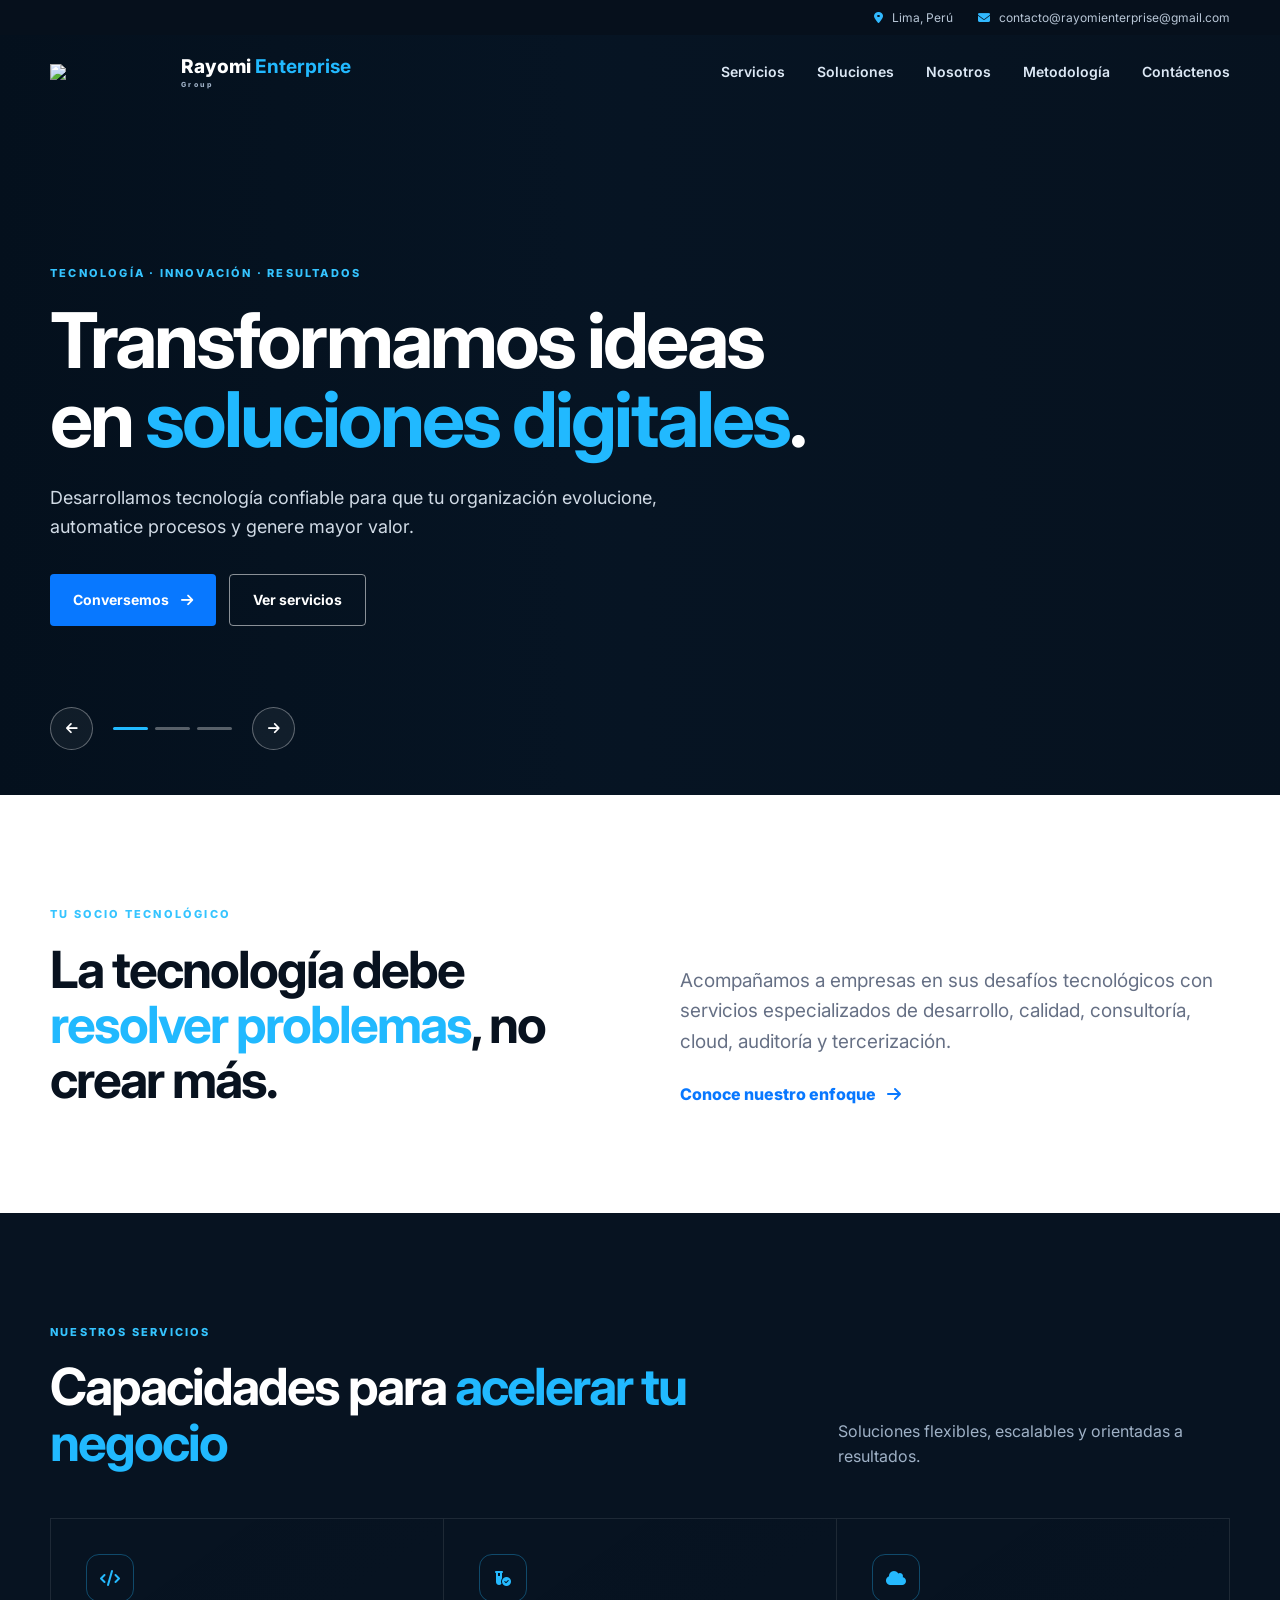
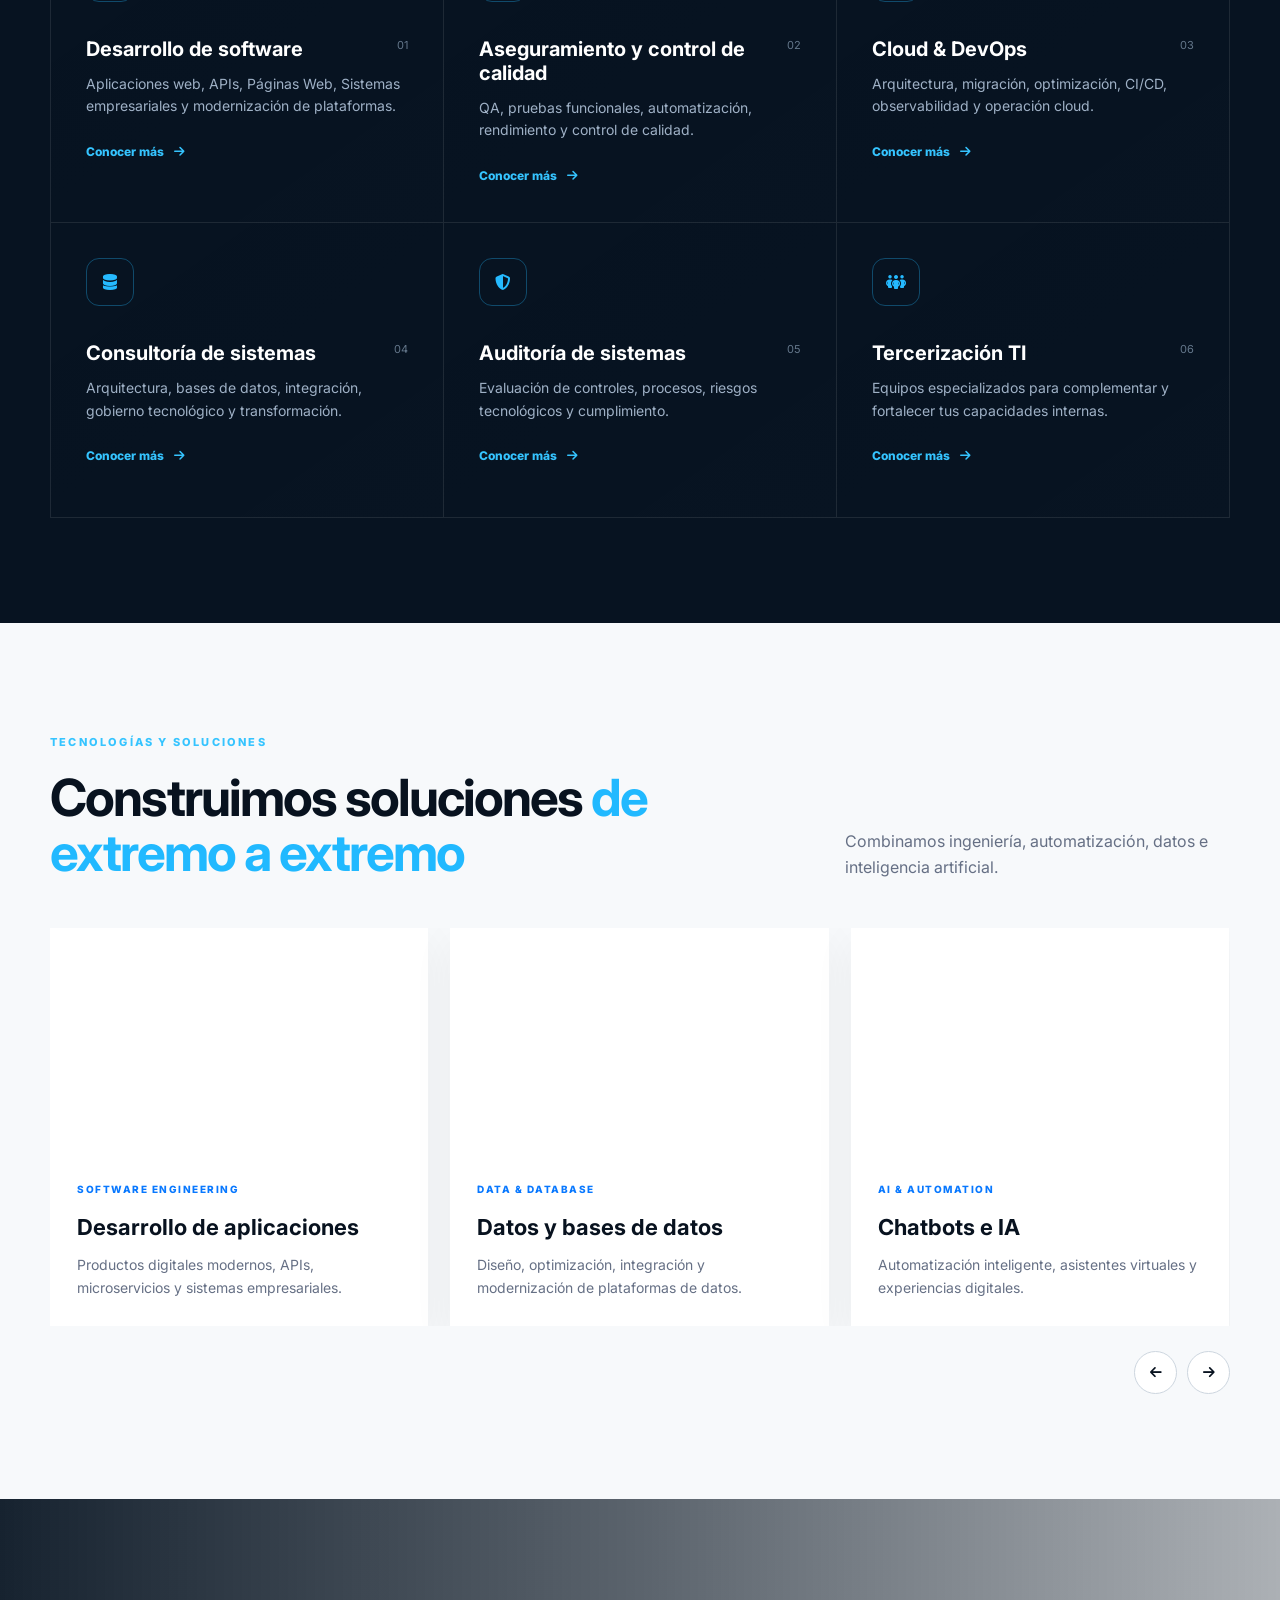
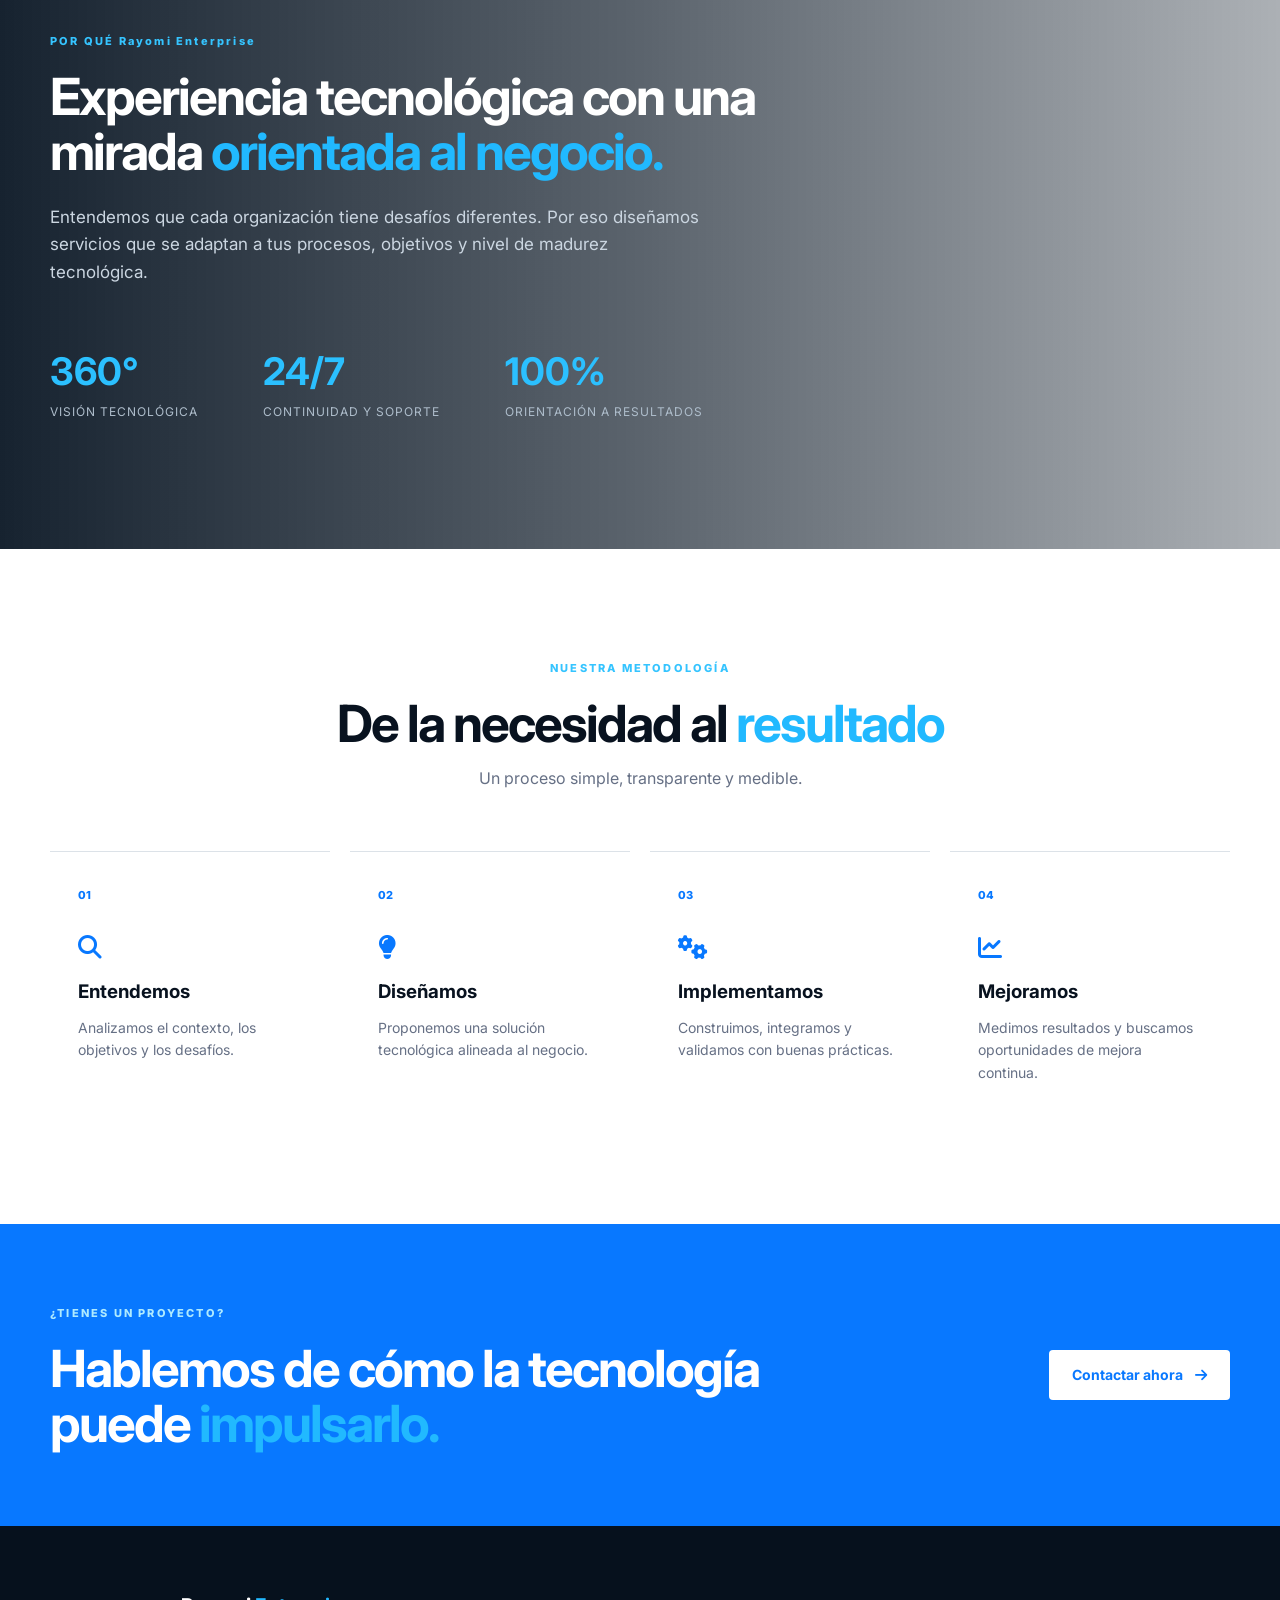
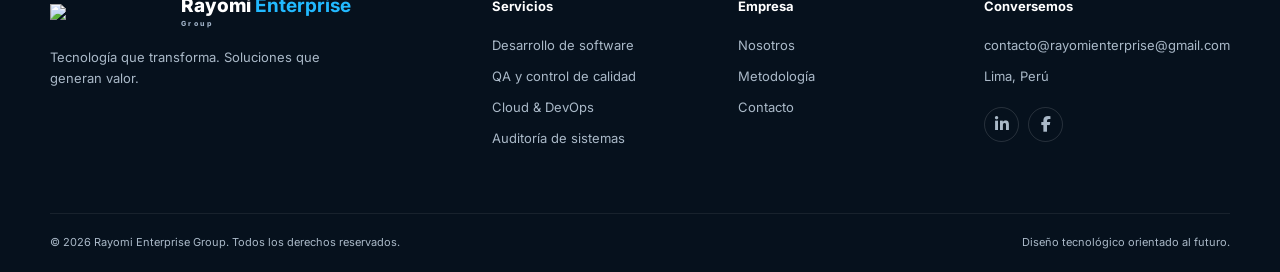
==== index.html @ a5993c63 "Add files via upload" ====
<!DOCTYPE html>
<html lang="es">
<head>
  <meta charset="UTF-8">
  <meta name="viewport" content="width=device-width, initial-scale=1.0">
  <meta name="description" content="Rayomi Enterprise Grop - Desarrollo de software, QA, cloud, auditoría y consultoría tecnológica.">
  <title>Rayomi Enterprise Group | Tecnología que impulsa tu negocio</title>

  <link rel="preconnect" href="https://fonts.googleapis.com">
  <link rel="preconnect" href="https://fonts.gstatic.com" crossorigin>
  <link href="https://fonts.googleapis.com/css2?family=Inter:wght@400;500;600;700;800&display=swap" rel="stylesheet">
  <link rel="stylesheet" href="https://cdnjs.cloudflare.com/ajax/libs/font-awesome/6.5.2/css/all.min.css">
  <link rel="stylesheet" href="styles.css">
</head>
<body>

  <div class="topbar">
    <div class="container topbar-inner">
      <span><i class="fa-solid fa-location-dot"></i> Lima, Perú</span>
      <span><i class="fa-solid fa-envelope"></i> contacto@rayomienterprise@gmail.com</span>
    </div>
  </div>

  <header class="header" id="header">
    <div class="container nav">
      <a href="#inicio" class="brand" aria-label="Rayomi Enterprise Grop">
        <!--<span class="brand-mark"><i class="fa-solid fa-cloud"></i></span>--!>
		<img src="imagenes/logoRayomi.png" width="120px">
        <span>Rayomi <strong>Enterprise</strong><small>Group</small></span>
      </a>

      <button class="menu-toggle" id="menuToggle" aria-label="Abrir menú">
        <i class="fa-solid fa-bars"></i>
      </button>

      <nav id="mainNav">
        <a href="#servicios">Servicios</a>
        <a href="#soluciones">Soluciones</a>
        <a href="#nosotros">Nosotros</a>
        <a href="#metodologia">Metodología</a>
        <!--<a href="#contacto" class="nav-cta">Hablemos <i class="fa-solid fa-arrow-right"></i></a>--!>
		<a href="contacto.html">Contáctenos</a>
      </nav>
    </div>
  </header>

  <main id="inicio">

    <section class="hero">
      <div class="hero-slider" id="heroSlider">

        <article class="hero-slide active" style="--bg:url('https://images.unsplash.com/photo-1558494949-ef010cbdcc31?auto=format&fit=crop&w=2000&q=85')">
          <div class="hero-overlay"></div>
          <div class="container hero-content">
            <div class="hero-copy">
              <span class="eyebrow">TECNOLOGÍA · INNOVACIÓN · RESULTADOS</span>
              <h1>Transformamos ideas en <span>soluciones digitales</span>.</h1>
              <p>Desarrollamos tecnología confiable para que tu organización evolucione, automatice procesos y genere mayor valor.</p>
              <div class="hero-actions">
                <a href="#contacto" class="btn btn-primary">Conversemos <i class="fa-solid fa-arrow-right"></i></a>
                <a href="#servicios" class="btn btn-outline">Ver servicios</a>
              </div>
            </div>
          </div>
        </article>

        <article class="hero-slide" style="--bg:url('https://images.unsplash.com/photo-1518770660439-4636190af475?auto=format&fit=crop&w=2000&q=85')">
          <div class="hero-overlay"></div>
          <div class="container hero-content">
            <div class="hero-copy">
              <span class="eyebrow">SOFTWARE · CLOUD · DATA</span>
              <h1>Ingeniería tecnológica para <span>un mundo conectado</span>.</h1>
              <p>Desde aplicaciones empresariales hasta infraestructura cloud y plataformas de datos.</p>
              <div class="hero-actions">
                <a href="#soluciones" class="btn btn-primary">Explorar soluciones <i class="fa-solid fa-arrow-right"></i></a>
              </div>
            </div>
          </div>
        </article>

        <article class="hero-slide" style="--bg:url('https://images.unsplash.com/photo-1551288049-bebda4e38f71?auto=format&fit=crop&w=2000&q=85')">
          <div class="hero-overlay"></div>
          <div class="container hero-content">
            <div class="hero-copy">
              <span class="eyebrow">CALIDAD · CONTROL · SEGURIDAD</span>
              <h1>Más calidad. Menos riesgo. <span>Mejores resultados.</span></h1>
              <p>Integramos QA, control de calidad, auditoría de sistemas y buenas prácticas para elevar la confiabilidad.</p>
              <div class="hero-actions">
                <a href="#contacto" class="btn btn-primary">Solicitar asesoría <i class="fa-solid fa-arrow-right"></i></a>
              </div>
            </div>
          </div>
        </article>

        <div class="slider-controls">
          <button id="prevSlide" aria-label="Anterior"><i class="fa-solid fa-arrow-left"></i></button>
          <div class="slider-dots" id="sliderDots"></div>
          <button id="nextSlide" aria-label="Siguiente"><i class="fa-solid fa-arrow-right"></i></button>
        </div>
      </div>
    </section>

    <section class="intro section">
      <div class="container intro-grid">
        <div>
          <span class="section-kicker">TU SOCIO TECNOLÓGICO</span>
          <h2>La tecnología debe <span>resolver problemas</span>, no crear más.</h2>
        </div>
        <div>
          <p class="lead">Acompañamos a empresas en sus desafíos tecnológicos con servicios especializados de desarrollo, calidad, consultoría, cloud, auditoría y tercerización.</p>
          <a href="#nosotros" class="text-link">Conoce nuestro enfoque <i class="fa-solid fa-arrow-right"></i></a>
        </div>
      </div>
    </section>

    <section class="services section section-dark" id="servicios">
      <div class="container">
        <div class="section-heading light">
          <div>
            <span class="section-kicker">NUESTROS SERVICIOS</span>
            <h2>Capacidades para <span>acelerar tu negocio</span></h2>
          </div>
          <p>Soluciones flexibles, escalables y orientadas a resultados.</p>
        </div>

        <div class="service-grid">
          <article class="service-card">
            <div class="service-icon"><i class="fa-solid fa-code"></i></div>
            <span>01</span>
            <h3>Desarrollo de software</h3>
            <p>Aplicaciones web, APIs, Páginas Web, Sistemas empresariales y modernización de plataformas.</p>
            <a href="#contacto">Conocer más <i class="fa-solid fa-arrow-right"></i></a>
          </article>

          <article class="service-card">
            <div class="service-icon"><i class="fa-solid fa-vial-circle-check"></i></div>
            <span>02</span>
            <h3>Aseguramiento y control de calidad</h3>
            <p>QA, pruebas funcionales, automatización, rendimiento y control de calidad.</p>
            <a href="#contacto">Conocer más <i class="fa-solid fa-arrow-right"></i></a>
          </article>

          <article class="service-card">
            <div class="service-icon"><i class="fa-solid fa-cloud"></i></div>
            <span>03</span>
            <h3>Cloud & DevOps</h3>
            <p>Arquitectura, migración, optimización, CI/CD, observabilidad y operación cloud.</p>
            <a href="#contacto">Conocer más <i class="fa-solid fa-arrow-right"></i></a>
          </article>

          <article class="service-card">
            <div class="service-icon"><i class="fa-solid fa-database"></i></div>
            <span>04</span>
            <h3>Consultoría de sistemas</h3>
            <p>Arquitectura, bases de datos, integración, gobierno tecnológico y transformación.</p>
            <a href="#contacto">Conocer más <i class="fa-solid fa-arrow-right"></i></a>
          </article>

          <article class="service-card">
            <div class="service-icon"><i class="fa-solid fa-shield-halved"></i></div>
            <span>05</span>
            <h3>Auditoría de sistemas</h3>
            <p>Evaluación de controles, procesos, riesgos tecnológicos y cumplimiento.</p>
            <a href="#contacto">Conocer más <i class="fa-solid fa-arrow-right"></i></a>
          </article>

          <article class="service-card">
            <div class="service-icon"><i class="fa-solid fa-people-group"></i></div>
            <span>06</span>
            <h3>Tercerización TI</h3>
            <p>Equipos especializados para complementar y fortalecer tus capacidades internas.</p>
            <a href="#contacto">Conocer más <i class="fa-solid fa-arrow-right"></i></a>
          </article>
        </div>
      </div>
    </section>

    <section class="solutions section" id="soluciones">
      <div class="container">
        <div class="section-heading">
          <div>
            <span class="section-kicker">TECNOLOGÍAS Y SOLUCIONES</span>
            <h2>Construimos soluciones <span>de extremo a extremo</span></h2>
          </div>
          <p>Combinamos ingeniería, automatización, datos e inteligencia artificial.</p>
        </div>

        <div class="solution-carousel" id="solutionCarousel">
          <article class="solution-card">
            <div class="solution-image" style="background-image:url('https://images.unsplash.com/photo-1516321318423-f06f85e504b3?auto=format&fit=crop&w=1200&q=80')"></div>
            <div class="solution-body">
              <span>SOFTWARE ENGINEERING</span>
              <h3>Desarrollo de aplicaciones</h3>
              <p>Productos digitales modernos, APIs, microservicios y sistemas empresariales.</p>
            </div>
          </article>

          <article class="solution-card">
            <div class="solution-image" style="background-image:url('https://images.unsplash.com/photo-1558494949-ef010cbdcc31?auto=format&fit=crop&w=1200&q=80')"></div>
            <div class="solution-body">
              <span>DATA & DATABASE</span>
              <h3>Datos y bases de datos</h3>
              <p>Diseño, optimización, integración y modernización de plataformas de datos.</p>
            </div>
          </article>

          <article class="solution-card">
            <div class="solution-image" style="background-image:url('https://images.unsplash.com/photo-1535378917042-10a22c95931a?auto=format&fit=crop&w=1200&q=80')"></div>
            <div class="solution-body">
              <span>AI & AUTOMATION</span>
              <h3>Chatbots e IA</h3>
              <p>Automatización inteligente, asistentes virtuales y experiencias digitales.</p>
            </div>
          </article>

          <article class="solution-card">
            <div class="solution-image" style="background-image:url('https://images.unsplash.com/photo-1555949963-ff9fe0c870eb?auto=format&fit=crop&w=1200&q=80')"></div>
            <div class="solution-body">
              <span>QUALITY ENGINEERING</span>
              <h3>Calidad de software</h3>
              <p>Pruebas automatizadas y estrategias QA para reducir defectos y riesgos.</p>
            </div>
          </article>
        </div>

        <div class="carousel-arrows">
          <button id="solutionPrev" aria-label="Anterior"><i class="fa-solid fa-arrow-left"></i></button>
          <button id="solutionNext" aria-label="Siguiente"><i class="fa-solid fa-arrow-right"></i></button>
        </div>
      </div>
    </section>

    <section class="feature-banner" id="nosotros">
      <div class="feature-bg"></div>
      <div class="container feature-content">
        <span class="section-kicker">POR QUÉ Rayomi Enterprise</span>
        <h2>Experiencia tecnológica con una mirada <span>orientada al negocio.</span></h2>
        <p>Entendemos que cada organización tiene desafíos diferentes. Por eso diseñamos servicios que se adaptan a tus procesos, objetivos y nivel de madurez tecnológica.</p>
        <div class="stats">
          <div><strong>360°</strong><span>Visión tecnológica</span></div>
          <div><strong>24/7</strong><span>Continuidad y soporte</span></div>
          <div><strong>100%</strong><span>Orientación a resultados</span></div>
        </div>
      </div>
    </section>

    <section class="process section" id="metodologia">
      <div class="container">
        <div class="section-heading centered">
          <span class="section-kicker">NUESTRA METODOLOGÍA</span>
          <h2>De la necesidad al <span>resultado</span></h2>
          <p>Un proceso simple, transparente y medible.</p>
        </div>

        <div class="process-grid">
          <div class="process-item">
            <div class="process-number">01</div>
            <i class="fa-solid fa-magnifying-glass"></i>
            <h3>Entendemos</h3>
            <p>Analizamos el contexto, los objetivos y los desafíos.</p>
          </div>
          <div class="process-item">
            <div class="process-number">02</div>
            <i class="fa-solid fa-lightbulb"></i>
            <h3>Diseñamos</h3>
            <p>Proponemos una solución tecnológica alineada al negocio.</p>
          </div>
          <div class="process-item">
            <div class="process-number">03</div>
            <i class="fa-solid fa-gears"></i>
            <h3>Implementamos</h3>
            <p>Construimos, integramos y validamos con buenas prácticas.</p>
          </div>
          <div class="process-item">
            <div class="process-number">04</div>
            <i class="fa-solid fa-chart-line"></i>
            <h3>Mejoramos</h3>
            <p>Medimos resultados y buscamos oportunidades de mejora continua.</p>
          </div>
        </div>
      </div>
    </section>

    <section class="cta section" id="contacto">
      <div class="container cta-inner">
        <div>
          <span class="section-kicker">¿TIENES UN PROYECTO?</span>
          <h2>Hablemos de cómo la tecnología puede <span>impulsarlo.</span></h2>
        </div>
        <!--<a href="mailto:rayomienterprise@gmail.com" class="btn btn-light">Contactar ahora <i class="fa-solid fa-arrow-right"></i></a>-->
		<a href="contacto.html" class="btn btn-light">Contactar ahora<i class="fa-solid fa-arrow-right"></i></a>
      </div>
    </section>

  </main>

  <footer class="footer">
    <div class="container footer-grid">
      <div>
        <a href="#inicio" class="brand footer-brand">
          <!--<span class="brand-mark"><i class="fa-solid fa-cloud"></i></span>!-->
		  <img src="imagenes/logoRayomi.png" width="120px">
          <span>Rayomi <strong>Enterprise</strong><small>Group</small></span>
        </a>
        <p>Tecnología que transforma. Soluciones que generan valor.</p>
      </div>
      <div>
        <h4>Servicios</h4>
        <a href="#servicios">Desarrollo de software</a>
        <a href="#servicios">QA y control de calidad</a>
        <a href="#servicios">Cloud & DevOps</a>
        <a href="#servicios">Auditoría de sistemas</a>
      </div>
      <div>
        <h4>Empresa</h4>
        <a href="#nosotros">Nosotros</a>
        <a href="#metodologia">Metodología</a>
        <a href="#contacto">Contacto</a>
      </div>
      <div>
        <h4>Conversemos</h4>
        <a href="mailto:contacto@rayomienterprise@gmail.com">contacto@rayomienterprise@gmail.com</a>
        <span>Lima, Perú</span>
        <div class="socials">
          <a href="#" aria-label="LinkedIn"><i class="fa-brands fa-linkedin-in"></i></a>
          <a href="#" aria-label="Facebook"><i class="fa-brands fa-facebook-f"></i></a>
        </div>
      </div>
    </div>
    <div class="container copyright">
      <span>© <span id="year"></span> Rayomi Enterprise Group. Todos los derechos reservados.</span>
      <span>Diseño tecnológico orientado al futuro.</span>
    </div>
  </footer>

  <button class="back-top" id="backTop" aria-label="Volver arriba"><i class="fa-solid fa-arrow-up"></i></button>

  <script src="script.js"></script>
</body>
</html>
---- styles.css ----
*{margin:0;padding:0;box-sizing:border-box}
:root{--ink:#08121f;--blue:#0878ff;--cyan:#00c6ff;--muted:#667085;--line:#e7ebf0;--dark:#071321;--dark2:#0c1d30;--white:#fff}
html{scroll-behavior:smooth}
body{font-family:Inter,Arial,sans-serif;color:var(--ink);background:#fff;line-height:1.6;overflow-x:hidden}
a{text-decoration:none;color:inherit}
.container{width:min(1180px,calc(100% - 40px));margin:auto}
.topbar{background:#06101c;color:#b8c6d6;font-size:12px}
.topbar-inner{display:flex;justify-content:flex-end;gap:25px;padding:8px 0}
.topbar i{color:#31b9ff;margin-right:6px}
.header{position:absolute;z-index:20;top:31px;left:0;width:100%;transition:.35s}
.header.scrolled{position:fixed;top:0;background:rgba(6,16,28,.96);box-shadow:0 8px 30px #0002}
.nav{height:82px;display:flex;align-items:center;justify-content:space-between}
.brand{display:flex;align-items:center;gap:11px;color:#fff;font-size:19px;font-weight:800;line-height:1}
.brand strong{color:#22b9ff}
.brand small{display:block;font-size:7px;letter-spacing:2.4px;color:#9fb1c6;margin-top:5px}
.brand-mark{width:39px;height:39px;border:1px solid #35baff;border-radius:12px;display:grid;place-items:center;color:#36c4ff;background:#ffffff0d}
nav{display:flex;align-items:center;gap:32px;color:#dce8f5;font-size:14px;font-weight:600}
nav a{transition:.25s}
nav a:hover{color:#37c5ff}
.nav-cta{border:1px solid #ffffff55;padding:11px 17px;border-radius:30px}
.menu-toggle{display:none;background:none;border:0;color:#fff;font-size:23px}
.hero{height:760px;background:#06111d}
.hero-slider{height:100%;position:relative;overflow:hidden}
.hero-slide{position:absolute;inset:0;background-image:var(--bg);background-size:cover;background-position:center;opacity:0;transform:scale(1.04);transition:opacity .8s,transform 6s}
.hero-slide.active{opacity:1;transform:scale(1)}
.hero-overlay{position:absolute;inset:0;background:linear-gradient(90deg,#04101df2 0%,#061525c8 46%,#06152545 100%)}
.hero-content{height:100%;display:flex;align-items:center;position:relative;z-index:2}
.hero-copy{max-width:760px;color:#fff;padding-top:55px}
.eyebrow,.section-kicker{display:inline-block;font-size:11px;letter-spacing:2.2px;font-weight:800;color:#35c4ff;margin-bottom:18px}
.hero h1{font-size:clamp(43px,6vw,78px);line-height:1.04;letter-spacing:-3px;margin-bottom:24px}
.hero h1 span,h2 span{color:#21b9ff}
.hero p{font-size:18px;color:#d0dae5;max-width:650px;margin-bottom:32px}
.hero-actions{display:flex;gap:13px;flex-wrap:wrap}
.btn{display:inline-flex;align-items:center;gap:12px;padding:14px 23px;border-radius:4px;font-weight:700;font-size:14px;transition:.3s}
.btn-primary{background:#0878ff;color:#fff}
.btn-primary:hover{background:#0d94ff;transform:translateY(-2px)}
.btn-outline{border:1px solid #fff8;color:#fff}
.btn-outline:hover{background:#fff;color:#08121f}
.slider-controls{position:absolute;bottom:45px;left:50%;transform:translateX(-50%);width:min(1180px,calc(100% - 40px));display:flex;align-items:center;gap:20px;z-index:5}
.slider-controls button,.carousel-arrows button{width:43px;height:43px;border:1px solid #ffffff55;background:#ffffff0d;color:#fff;border-radius:50%;cursor:pointer}
.slider-dots{display:flex;gap:7px}
.slider-dots button{width:35px;height:3px;border:0;border-radius:5px;background:#ffffff55;cursor:pointer}
.slider-dots button.active{background:#22baff}
.section{padding:105px 0}
.intro-grid{display:grid;grid-template-columns:1fr 1fr;gap:80px;align-items:end}
h2{font-size:clamp(34px,4vw,54px);line-height:1.08;letter-spacing:-2px}
.lead{font-size:19px;color:var(--muted);max-width:540px;margin-bottom:25px}
.text-link{font-weight:800;color:#0878ff}
.text-link i{margin-left:8px}
.section-dark{background:var(--dark);color:#fff}
.section-heading{display:flex;justify-content:space-between;align-items:end;gap:40px;margin-bottom:48px}
.section-heading.light p{color:#9fb1c6}
.section-heading>p{max-width:410px;color:var(--muted)}
.service-grid{display:grid;grid-template-columns:repeat(3,1fr);border-top:1px solid #ffffff18;border-left:1px solid #ffffff18}
.service-card{padding:35px;border-right:1px solid #ffffff18;border-bottom:1px solid #ffffff18;min-height:295px;position:relative;transition:.35s;background:linear-gradient(145deg,#ffffff00,#ffffff02)}
.service-card:hover{background:#10283e;transform:translateY(-5px)}
.service-icon{width:48px;height:48px;border:1px solid #25baff55;color:#25baff;display:grid;place-items:center;border-radius:13px;margin-bottom:35px}
.service-card>span{font-size:11px;color:#64778b;float:right}
.service-card h3{font-size:20px;line-height:1.2;margin-bottom:12px}
.service-card p{font-size:14px;color:#9fb1c6;margin-bottom:20px}
.service-card a{font-size:12px;font-weight:800;color:#35c4ff}
.service-card a i{margin-left:7px}
.solutions{background:#f7f9fb}
.solution-carousel{display:grid;grid-auto-flow:column;grid-auto-columns:calc(33.333% - 15px);gap:22px;overflow-x:auto;scroll-snap-type:x mandatory;scrollbar-width:none}
.solution-carousel::-webkit-scrollbar{display:none}
.solution-card{background:#fff;scroll-snap-align:start;box-shadow:0 15px 40px #0914260d}
.solution-image{height:220px;background-size:cover;background-position:center}
.solution-body{padding:27px}
.solution-body span{font-size:10px;letter-spacing:1.5px;font-weight:800;color:#0878ff}
.solution-body h3{font-size:22px;margin:9px 0}
.solution-body p{color:var(--muted);font-size:14px}
.carousel-arrows{display:flex;gap:10px;justify-content:flex-end;margin-top:25px}
.carousel-arrows button{color:#08121f;border-color:#cdd6df;background:#fff}
.carousel-arrows button:hover{background:#0878ff;color:#fff;border-color:#0878ff}
.feature-banner{position:relative;min-height:650px;color:#fff;display:flex;align-items:center;overflow:hidden}
.feature-bg{position:absolute;inset:0;background:linear-gradient(90deg,#061321ee,#061321a8,#06132155),url('https://images.unsplash.com/photo-1451187580459-43490279c0fa?auto=format&fit=crop&w=2000&q=85') center/cover}
.feature-content{position:relative;z-index:2;padding:90px 0}
.feature-content h2{max-width:800px;margin-bottom:25px}
.feature-content>p{max-width:650px;color:#cbd6e1;font-size:17px}
.stats{display:flex;gap:65px;margin-top:55px;flex-wrap:wrap}
.stats div{display:flex;flex-direction:column}
.stats strong{font-size:38px;color:#2bc0ff}
.stats span{font-size:12px;color:#aebdcb;text-transform:uppercase;letter-spacing:1px}
.centered{text-align:center;display:block;max-width:700px;margin:0 auto 60px}
.centered p{margin:15px auto 0}
.process-grid{display:grid;grid-template-columns:repeat(4,1fr);gap:20px}
.process-item{position:relative;padding:35px 28px;border-top:1px solid #dce2e8}
.process-number{font-size:11px;font-weight:800;color:#0878ff;margin-bottom:30px}
.process-item>i{font-size:24px;color:#0878ff;margin-bottom:18px}
.process-item h3{margin-bottom:10px}
.process-item p{font-size:14px;color:var(--muted)}
.cta{padding:75px 0;background:#0878ff;color:#fff}
.cta-inner{display:flex;justify-content:space-between;align-items:center;gap:40px}
.cta h2{max-width:780px}
.cta .section-kicker{color:#aeeaff}
.btn-light{background:#fff;color:#0878ff;white-space:nowrap}
.btn-light:hover{transform:translateY(-2px);box-shadow:0 10px 25px #001c3b33}
.footer{background:#06111d;color:#aab9c8;padding:70px 0 0}
.footer-grid{display:grid;grid-template-columns:2fr 1fr 1fr 1.2fr;gap:50px;padding-bottom:55px}
.footer-brand{margin-bottom:20px}
.footer-grid>div>p{max-width:300px;font-size:13px}
.footer h4{color:#fff;font-size:13px;margin-bottom:18px}
.footer-grid>div>a:not(.brand),.footer-grid>div>span{display:block;font-size:13px;margin:10px 0;color:#aab9c8}
.footer-grid>div>a:not(.brand):hover{color:#2bc0ff}
.socials{display:flex;gap:9px;margin-top:20px}
.socials a{width:35px!important;height:35px;border:1px solid #ffffff22;border-radius:50%;display:grid!important;place-items:center}
.copyright{border-top:1px solid #ffffff12;padding:20px 0;display:flex;justify-content:space-between;font-size:11px}
.back-top{position:fixed;right:22px;bottom:22px;width:43px;height:43px;border:0;border-radius:50%;background:#0878ff;color:#fff;cursor:pointer;opacity:0;visibility:hidden;transition:.3s;z-index:30}
.back-top.show{opacity:1;visibility:visible}
@media(max-width:900px){
  .topbar{display:none}.header{top:0}.nav{height:72px}.menu-toggle{display:block}
  nav{display:none;position:absolute;top:72px;left:0;width:100%;padding:22px 20px;background:#06111df7;flex-direction:column;align-items:flex-start;gap:18px}
  nav.open{display:flex}.nav-cta{width:100%;text-align:center}
  .hero{height:680px}.intro-grid,.service-grid{grid-template-columns:1fr}.intro-grid{gap:35px}
  .section-heading,.cta-inner{align-items:flex-start;flex-direction:column}.solution-carousel{grid-auto-columns:80%}
  .process-grid{grid-template-columns:repeat(2,1fr)}.footer-grid{grid-template-columns:1fr 1fr}
}
@media(max-width:560px){
  .container{width:min(100% - 28px,1180px)}.hero h1{font-size:43px;letter-spacing:-1.5px}
  .hero p{font-size:16px}.section{padding:75px 0}.service-card{min-height:260px;padding:28px}
  .solution-carousel{grid-auto-columns:92%}.feature-banner{min-height:600px}.stats{gap:30px}
  .process-grid,.footer-grid{grid-template-columns:1fr}.copyright{flex-direction:column;gap:7px}
}

/* ==========================================
   CONTACTO
========================================== */

.contact-hero {
    padding: 130px 0 80px;
    background:
        linear-gradient(
            135deg,
            #071b36 0%,
            #0b315d 50%,
            #0878b9 100%
        );
    color: white;
}

.contact-hero-content {
    max-width: 800px;
}

.contact-hero h1 {
    font-size: clamp(2.5rem, 5vw, 4.5rem);
    line-height: 1.1;
    margin: 20px 0;
}

.contact-hero h1 span {
    color: #38bdf8;
}

.contact-hero p {
    font-size: 1.15rem;
    line-height: 1.8;
    max-width: 700px;
    opacity: 0.9;
}


/* ==========================================
   SECCIÓN CONTACTO
========================================== */

.contact-section {
    padding: 100px 0;
    background: #f7f9fc;
}

.contact-grid {
    display: grid;
    grid-template-columns: 0.85fr 1.15fr;
    gap: 70px;
    align-items: start;
}


/* ==========================================
   INFORMACIÓN
========================================== */

.contact-info {
    padding-top: 20px;
}

.contact-info h2 {
    font-size: 2.8rem;
    line-height: 1.2;
    margin: 20px 0;
    color: #071b36;
}

.contact-info h2 span {
    color: #0878b9;
}

.contact-info > p {
    color: #64748b;
    line-height: 1.8;
    margin-bottom: 40px;
}


.contact-info-item {
    display: flex;
    gap: 20px;
    margin-bottom: 30px;
}

.contact-icon {
    min-width: 55px;
    height: 55px;

    display: flex;
    align-items: center;
    justify-content: center;

    border-radius: 14px;

    background: #e0f2fe;
    color: #0284c7;

    font-size: 1.3rem;
}

.contact-info-item h3 {
    margin: 0 0 7px;
    color: #0f172a;
}

.contact-info-item p,
.contact-info-item a {
    margin: 0;
    color: #64748b;
    line-height: 1.6;
}

.contact-info-item a {
    text-decoration: none;
}

.contact-info-item a:hover {
    color: #0284c7;
}


/* ==========================================
   FORMULARIO
========================================== */

.contact-form-container {
    background: white;

    padding: 45px;

    border-radius: 20px;

    box-shadow:
        0 20px 60px rgba(15, 23, 42, 0.10);
}

.form-header {
    margin-bottom: 30px;
}

.form-header h2 {
    font-size: 2rem;
    color: #071b36;
    margin-bottom: 10px;
}

.form-header p {
    color: #64748b;
    margin-bottom: 10px;
}

.required-info {
    font-size: 0.85rem;
    color: #94a3b8;
}


/* ==========================================
   CAMPOS
========================================== */

.form-group {
    margin-bottom: 22px;
}

.form-group label {
    display: block;

    margin-bottom: 8px;

    font-weight: 600;

    color: #334155;
}

.form-group input,
.form-group select,
.form-group textarea {

    width: 100%;

    padding: 14px 16px;

    border: 1px solid #dbe2ea;

    border-radius: 10px;

    background: #fff;

    font-family: inherit;

    font-size: 1rem;

    color: #1e293b;

    outline: none;

    transition: all 0.25s ease;

    box-sizing: border-box;
}

.form-group textarea {
    resize: vertical;
    min-height: 150px;
}

.form-group input:focus,
.form-group select:focus,
.form-group textarea:focus {

    border-color: #0284c7;

    box-shadow:
        0 0 0 3px rgba(2, 132, 199, 0.10);
}


/* ==========================================
   CHECKBOX
========================================== */

.form-checkbox {

    display: flex;

    align-items: flex-start;

    gap: 10px;

    margin: 25px 0;

    color: #64748b;

    font-size: 0.9rem;

    line-height: 1.5;
}

.form-checkbox input {
    margin-top: 4px;
}


/* ==========================================
   BOTÓN
========================================== */

.btn-submit {

    width: 100%;

    border: none;

    display: flex;

    justify-content: center;

    align-items: center;

    gap: 12px;

    cursor: pointer;

    padding: 16px 25px;

    font-size: 1rem;

    font-weight: 600;

    border-radius: 10px;

    transition: all 0.3s ease;
}

.btn-submit:hover {
    transform: translateY(-2px);

    box-shadow:
        0 10px 25px rgba(2, 132, 199, 0.25);
}

.btn-submit:disabled {
    opacity: 0.7;
    cursor: wait;
    transform: none;
}


/* ==========================================
   MENSAJES
========================================== */

.form-message {

    margin-top: 20px;

    padding: 14px;

    border-radius: 10px;

    display: none;

    line-height: 1.5;
}

.form-message.loading {
    display: block;

    background: #eff6ff;
    color: #1d4ed8;
}

.form-message.success {
    display: block;

    background: #ecfdf5;
    color: #047857;
}


/* ==========================================
   RESPONSIVE
========================================== */

@media (max-width: 900px) {

    .contact-grid {
        grid-template-columns: 1fr;

        gap: 50px;
    }

    .contact-info {
        padding-top: 0;
    }

}


@media (max-width: 600px) {

    .contact-hero {
        padding: 110px 0 60px;
    }

    .contact-section {
        padding: 60px 0;
    }

    .contact-form-container {
        padding: 25px 20px;
        border-radius: 15px;
    }

    .contact-info h2 {
        font-size: 2.2rem;
    }

}
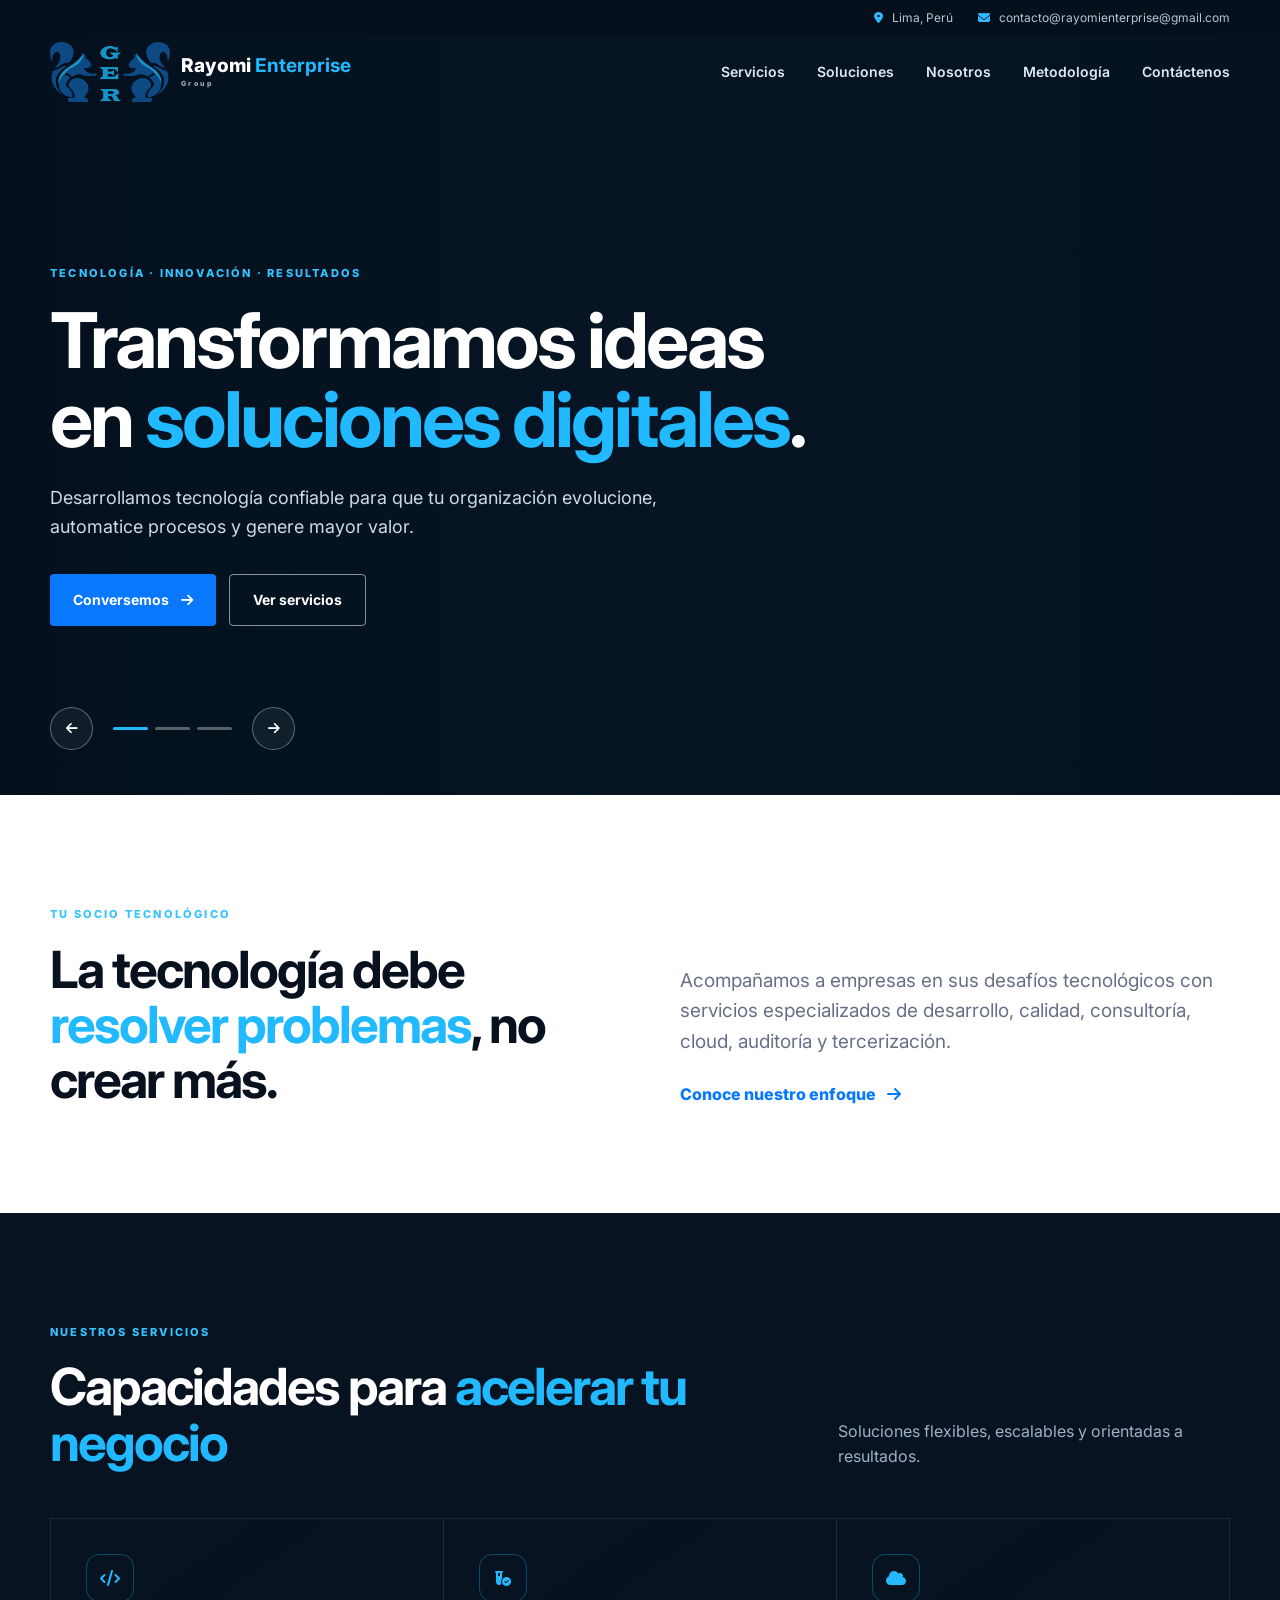
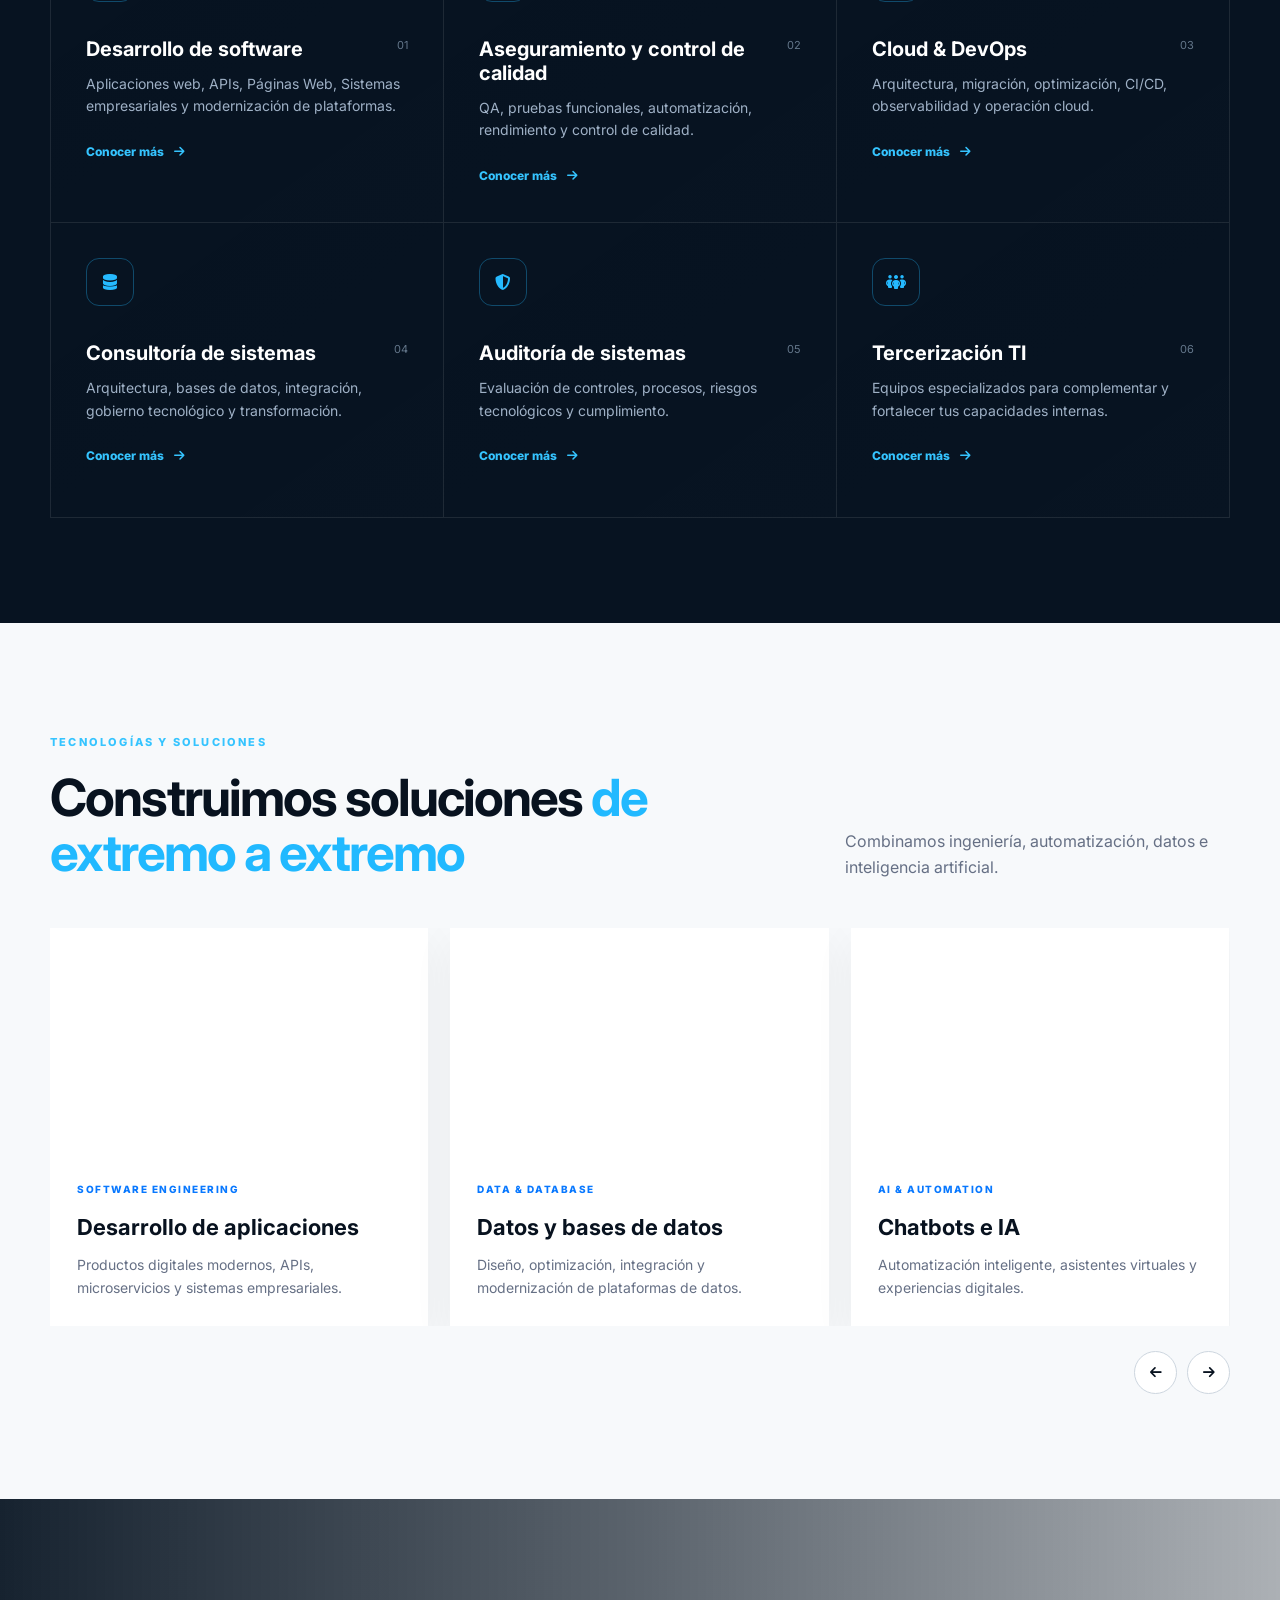
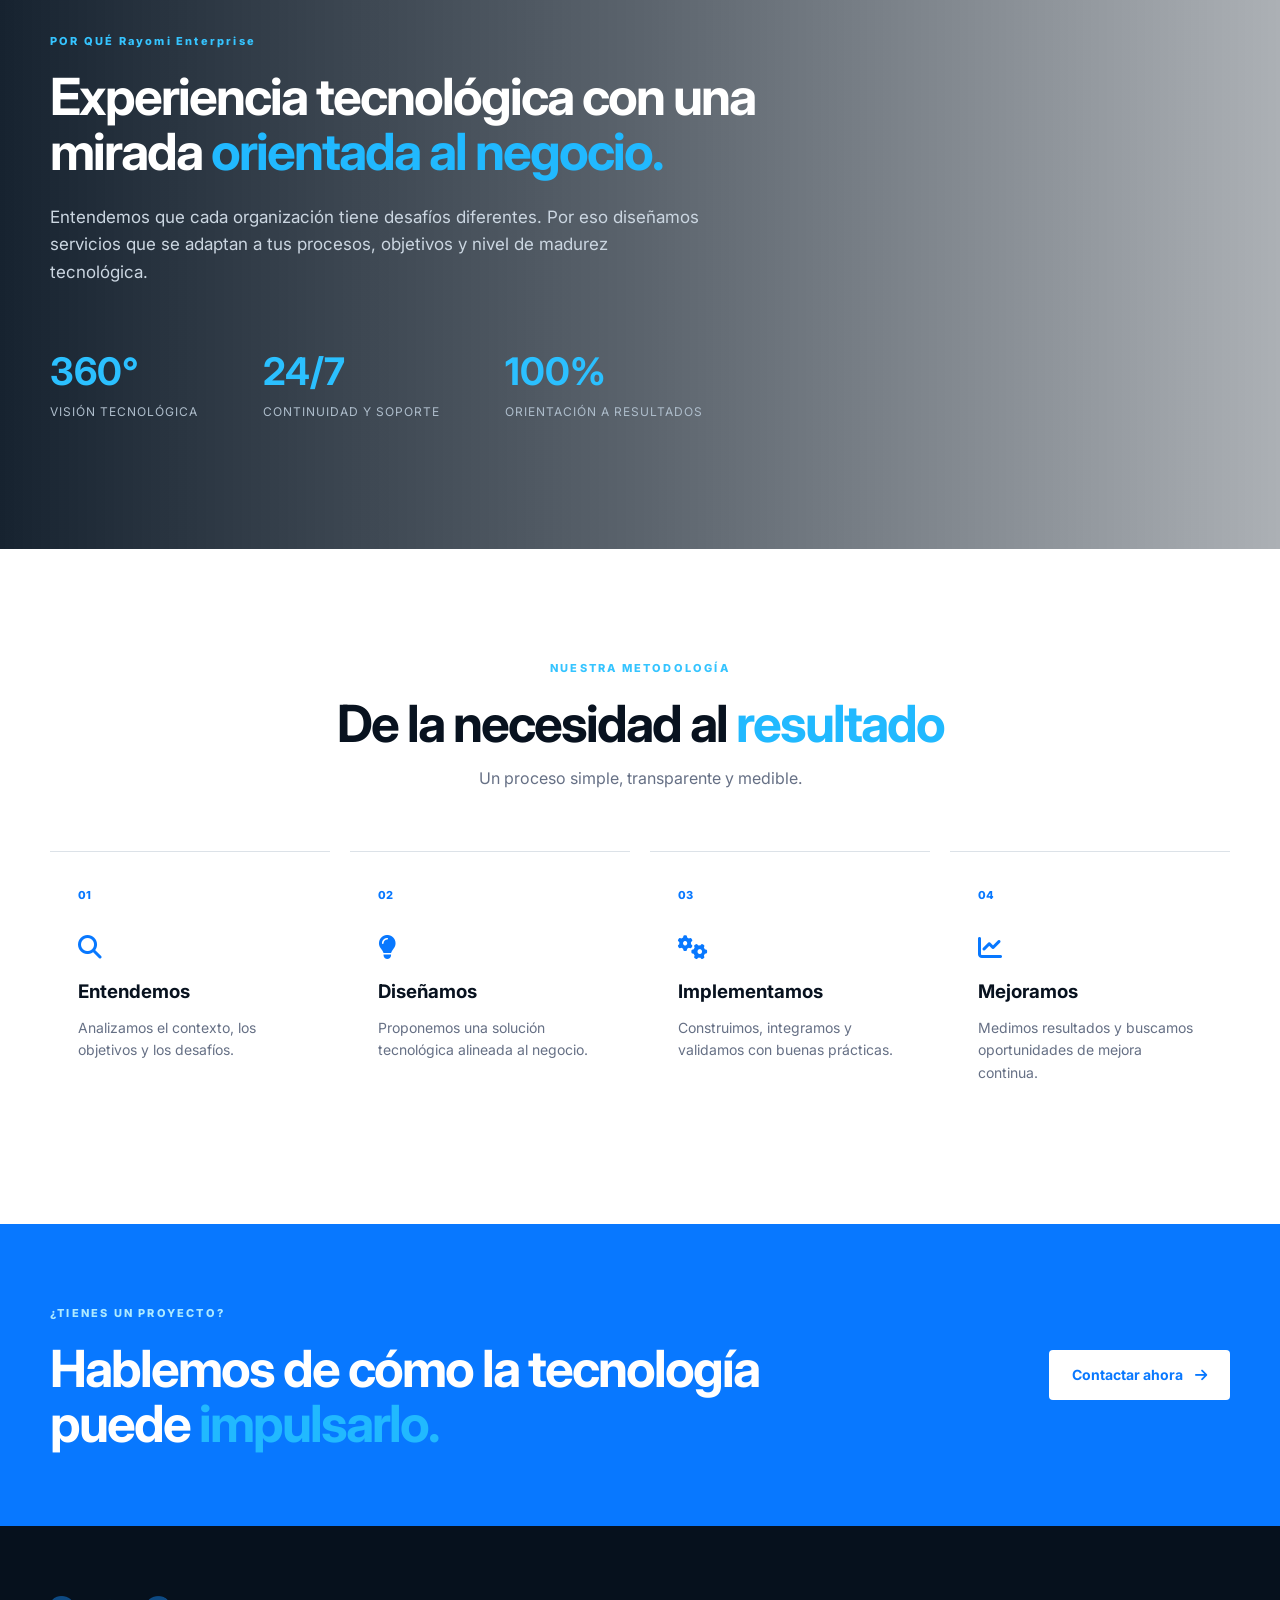
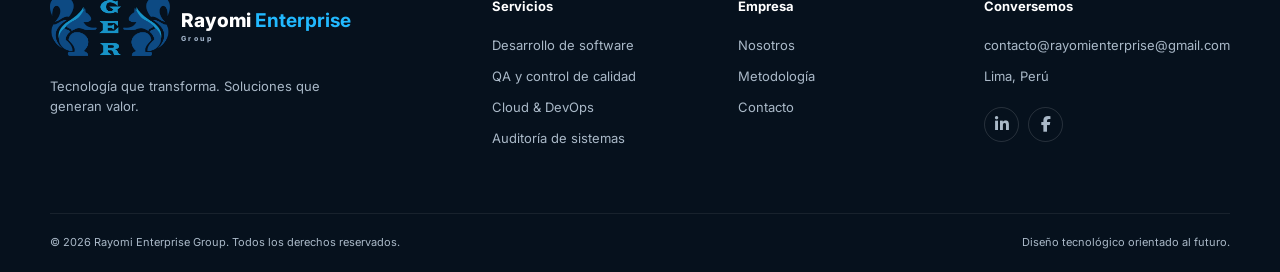
==== commit dd8acdd2: "Update index.html" ====
--- a/index.html
+++ b/index.html
@@ -25,7 +25,7 @@
     <div class="container nav">
       <a href="#inicio" class="brand" aria-label="Rayomi Enterprise Grop">
         <!--<span class="brand-mark"><i class="fa-solid fa-cloud"></i></span>--!>
-		<img src="imagenes/logoRayomi.png" width="120px">
+		<img src="logoRayomi.png" width="120px">
         <span>Rayomi <strong>Enterprise</strong><small>Group</small></span>
       </a>
 
@@ -299,7 +299,7 @@
       <div>
         <a href="#inicio" class="brand footer-brand">
           <!--<span class="brand-mark"><i class="fa-solid fa-cloud"></i></span>!-->
-		  <img src="imagenes/logoRayomi.png" width="120px">
+		  <img src="logoRayomi.png" width="120px">
           <span>Rayomi <strong>Enterprise</strong><small>Group</small></span>
         </a>
         <p>Tecnología que transforma. Soluciones que generan valor.</p>
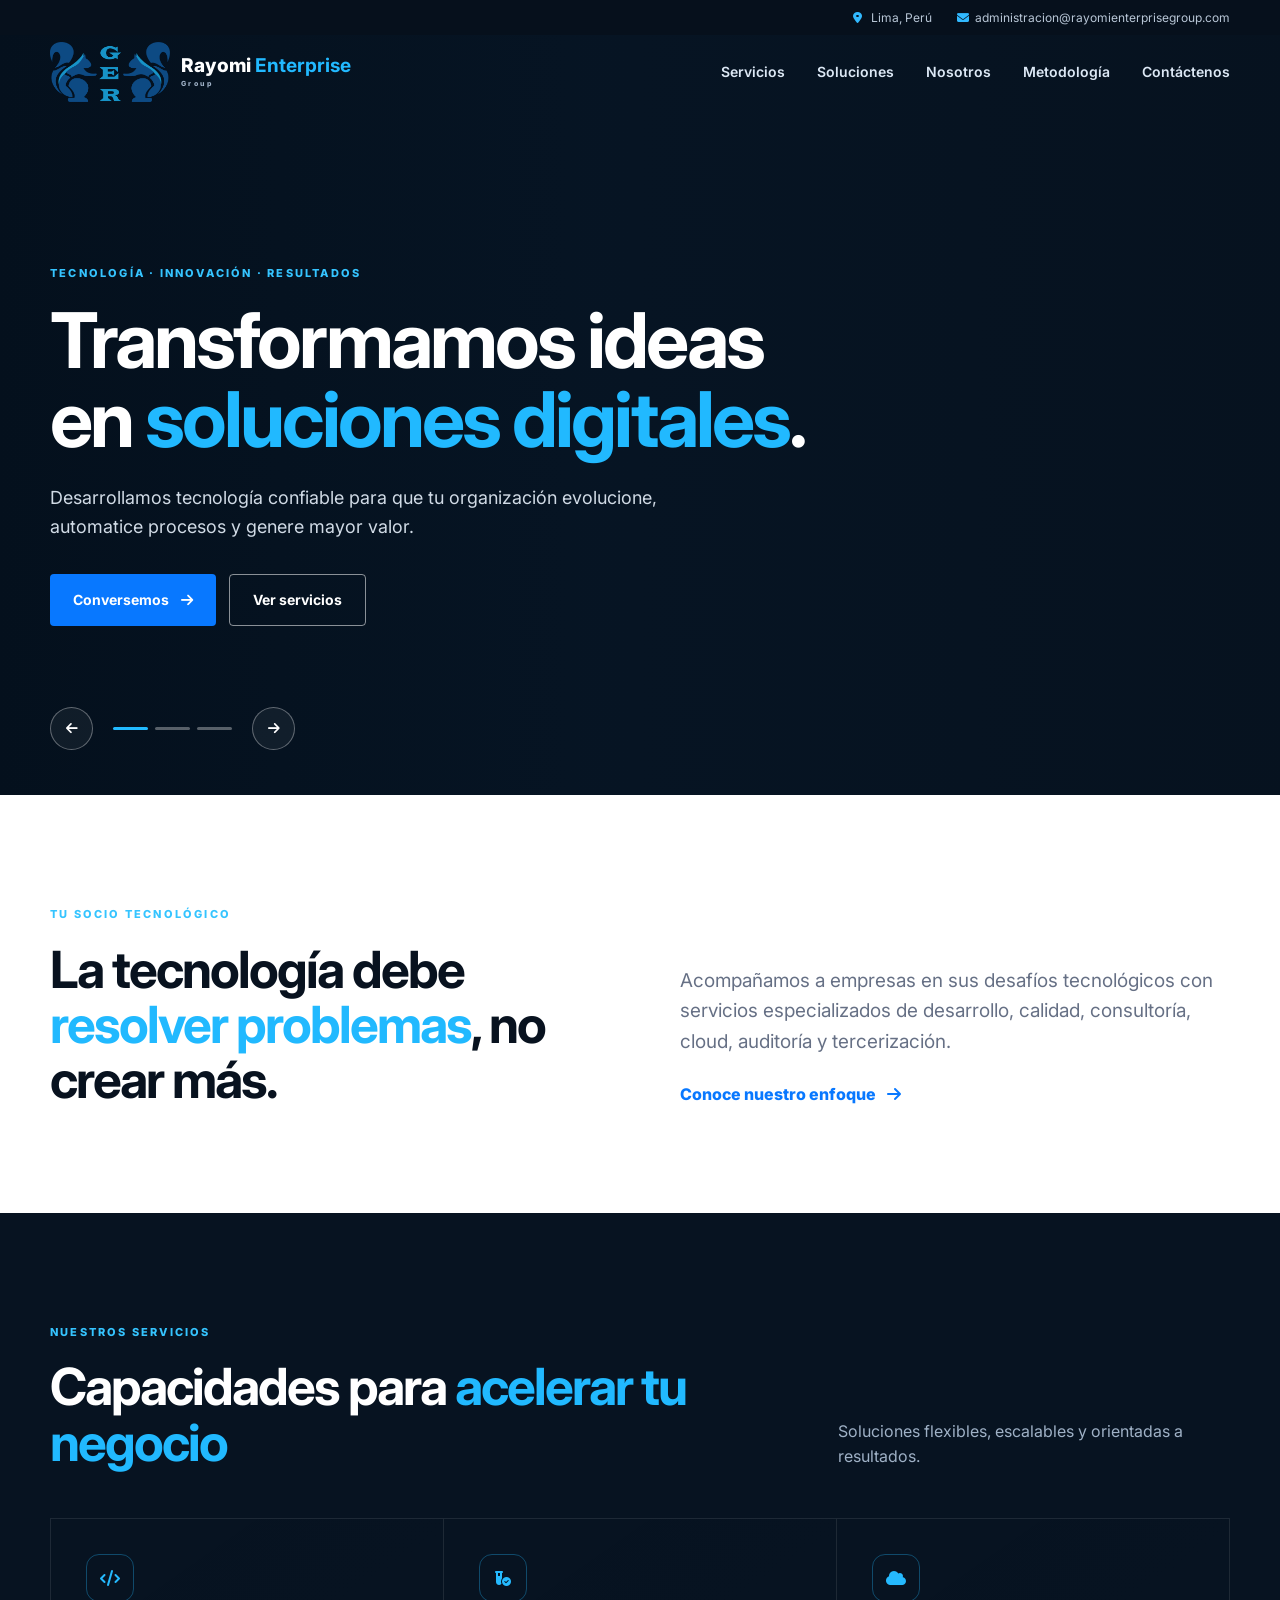
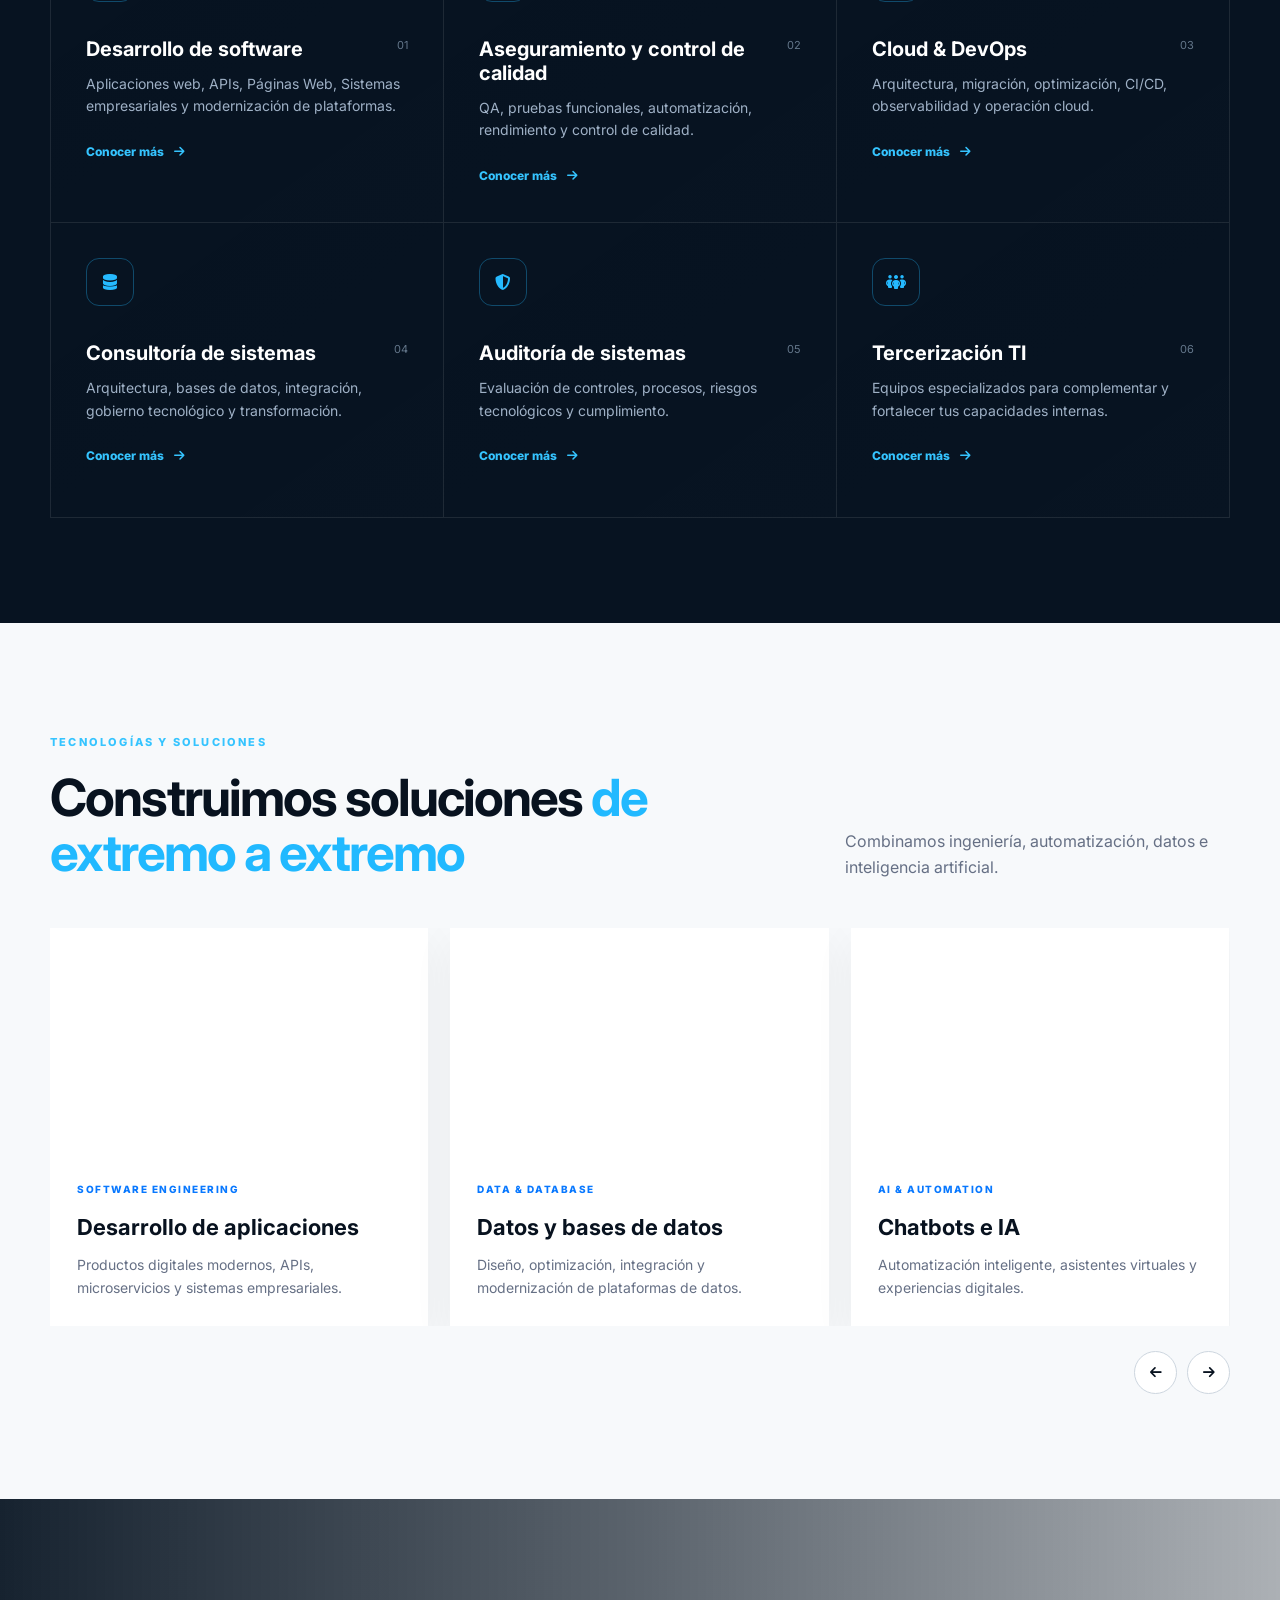
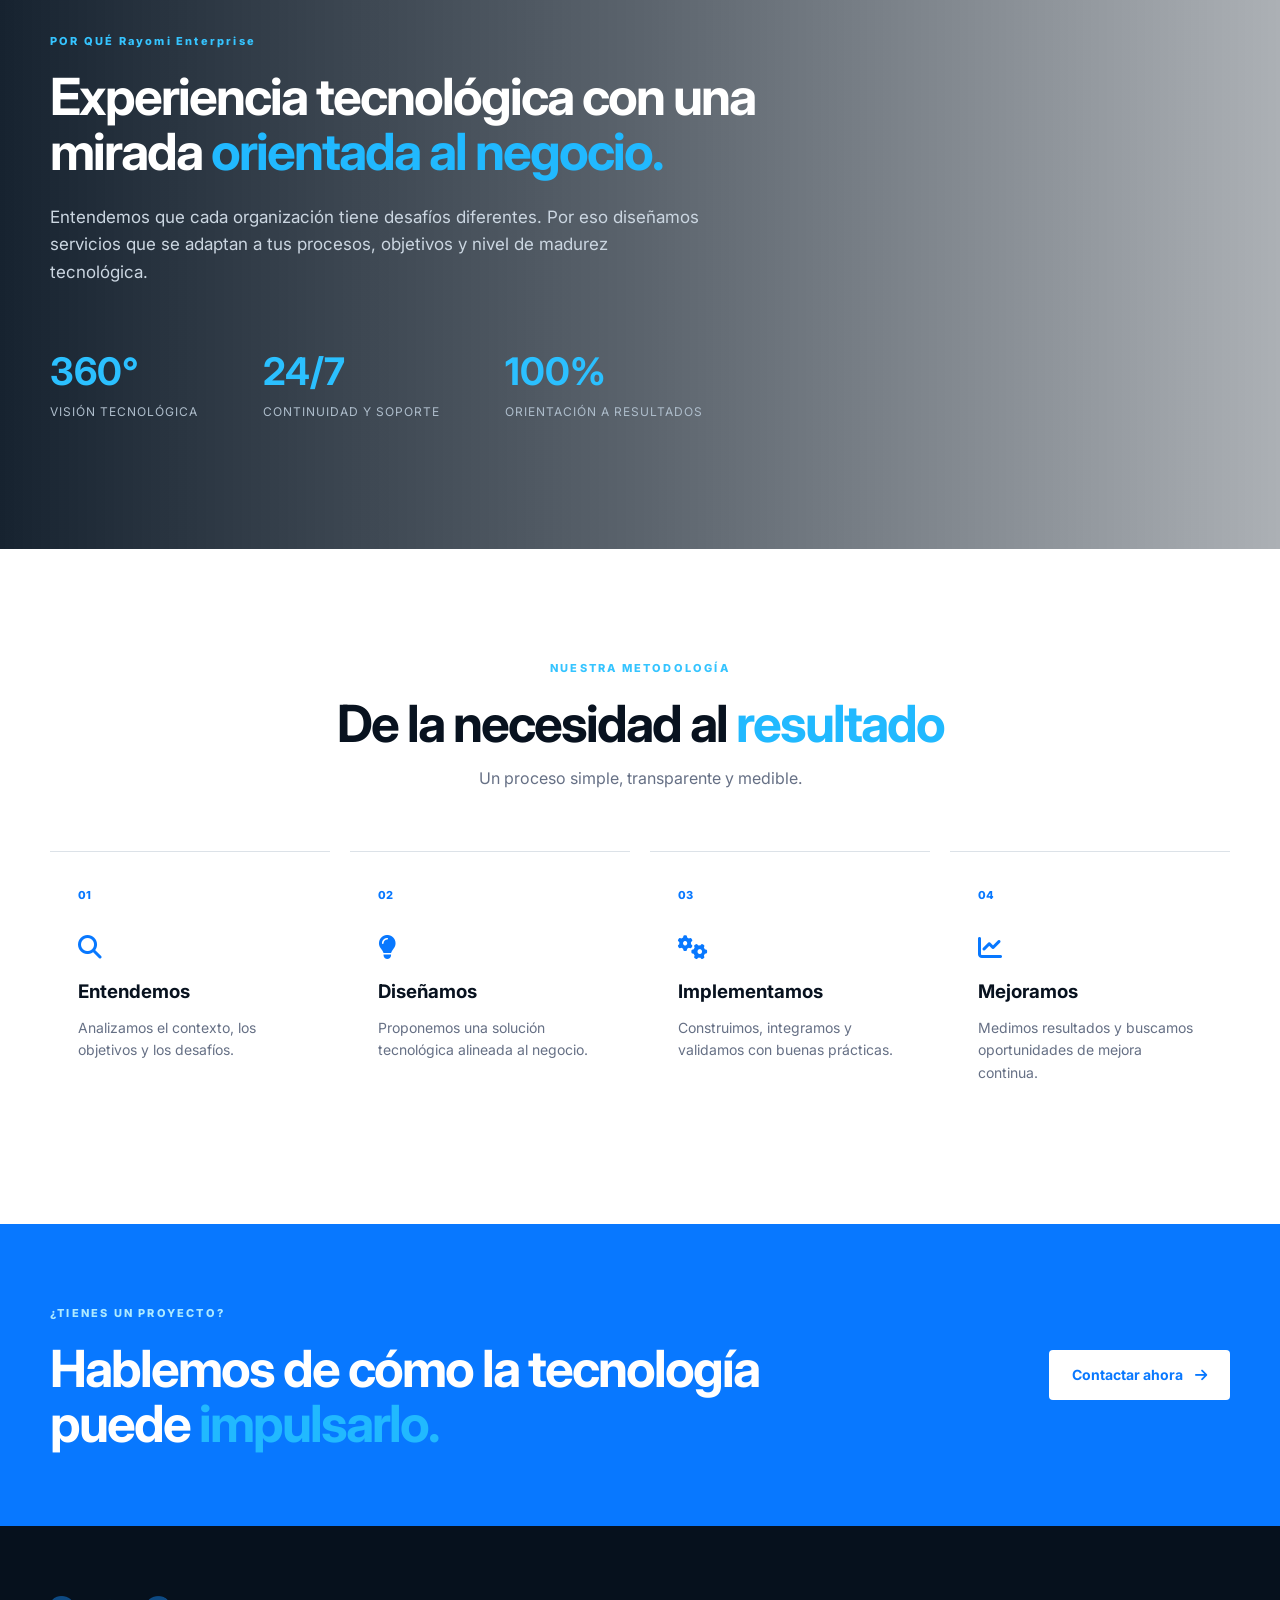
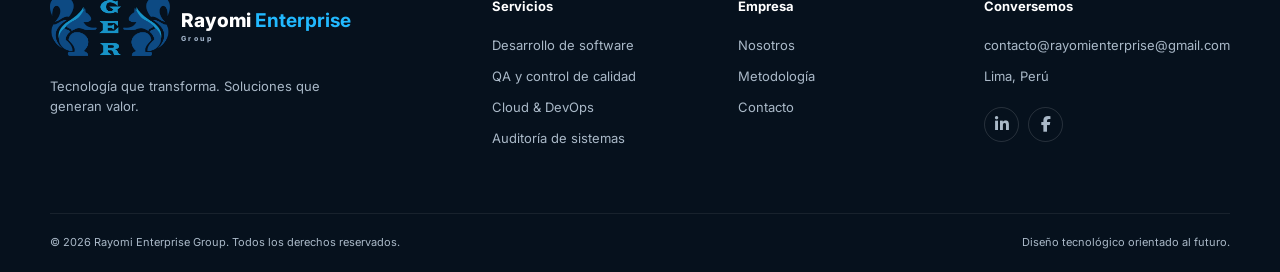
==== commit b42535c6: "Update index.html" ====
--- a/index.html
+++ b/index.html
@@ -17,7 +17,7 @@
   <div class="topbar">
     <div class="container topbar-inner">
       <span><i class="fa-solid fa-location-dot"></i> Lima, Perú</span>
-      <span><i class="fa-solid fa-envelope"></i> contacto@rayomienterprise@gmail.com</span>
+      <span><i class="fa-solid fa-envelope"></i>administracion@rayomienterprisegroup.com</span>
     </div>
   </div>
 
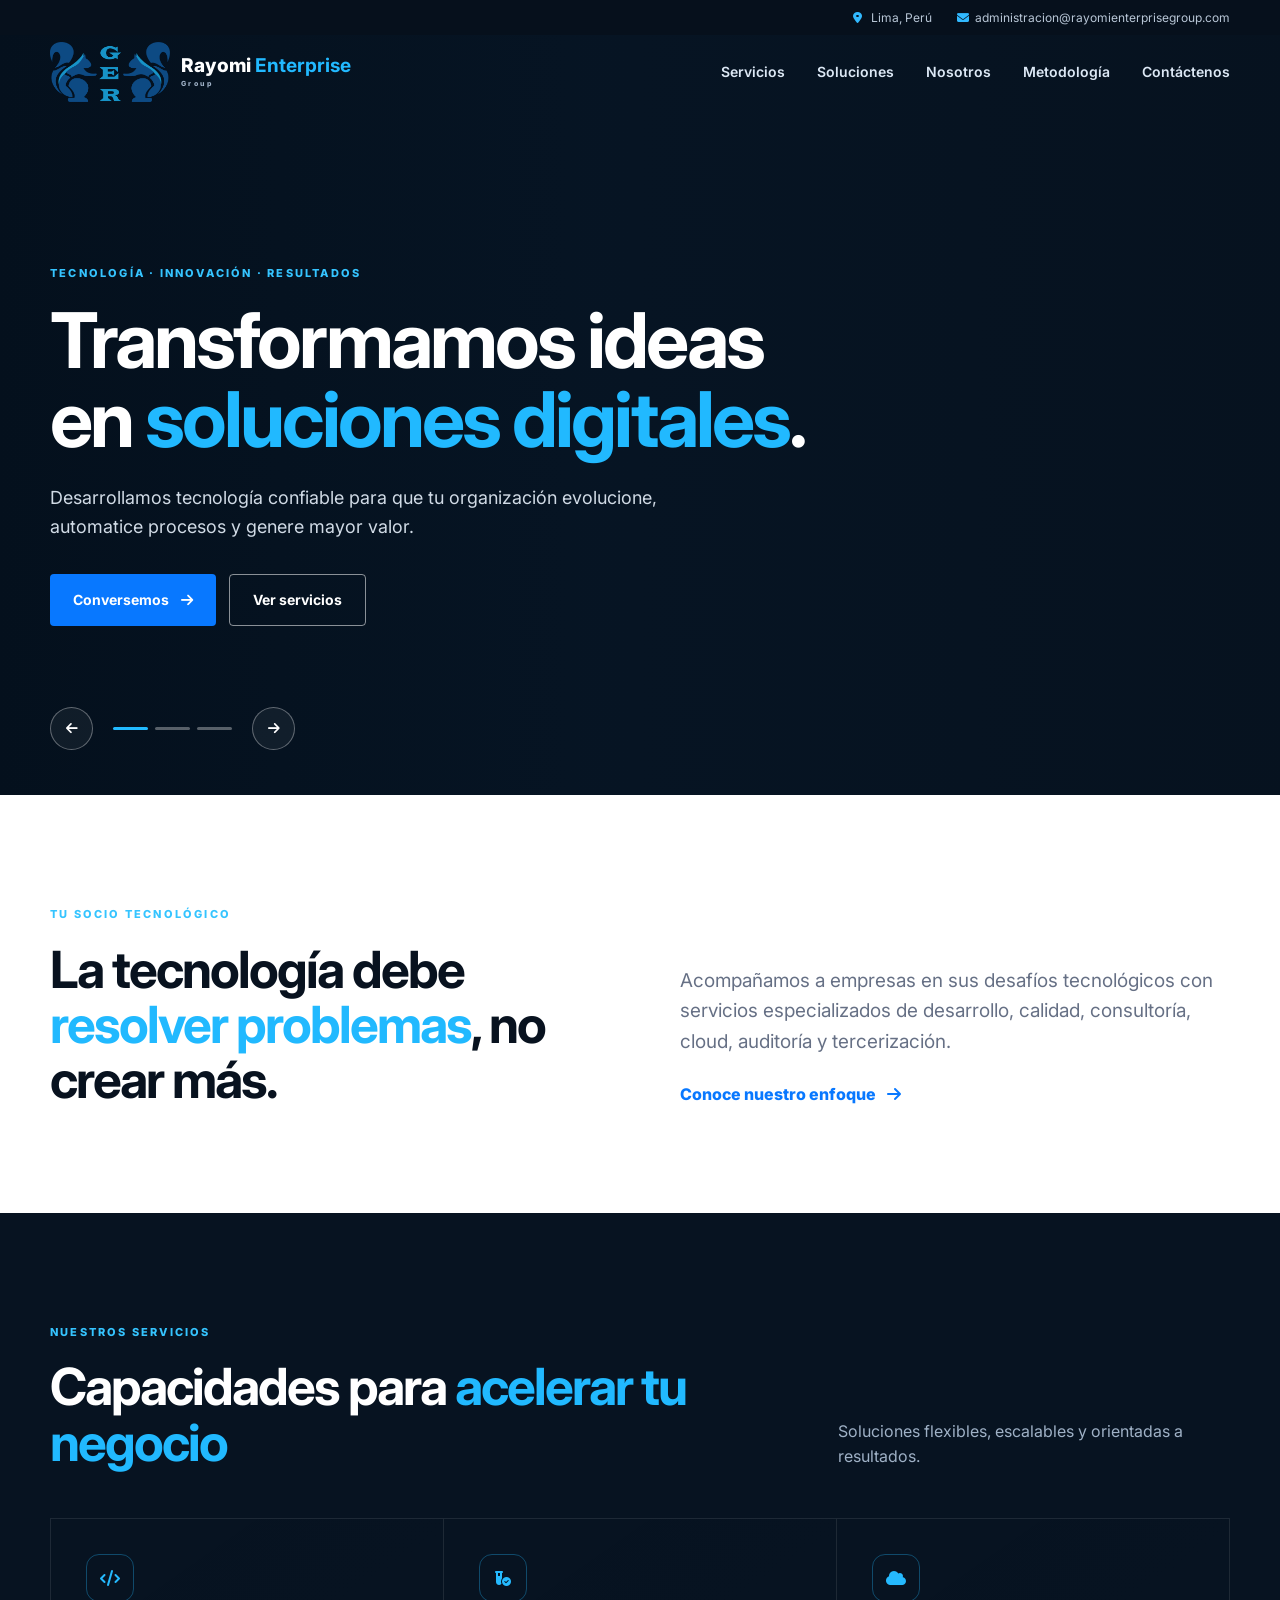
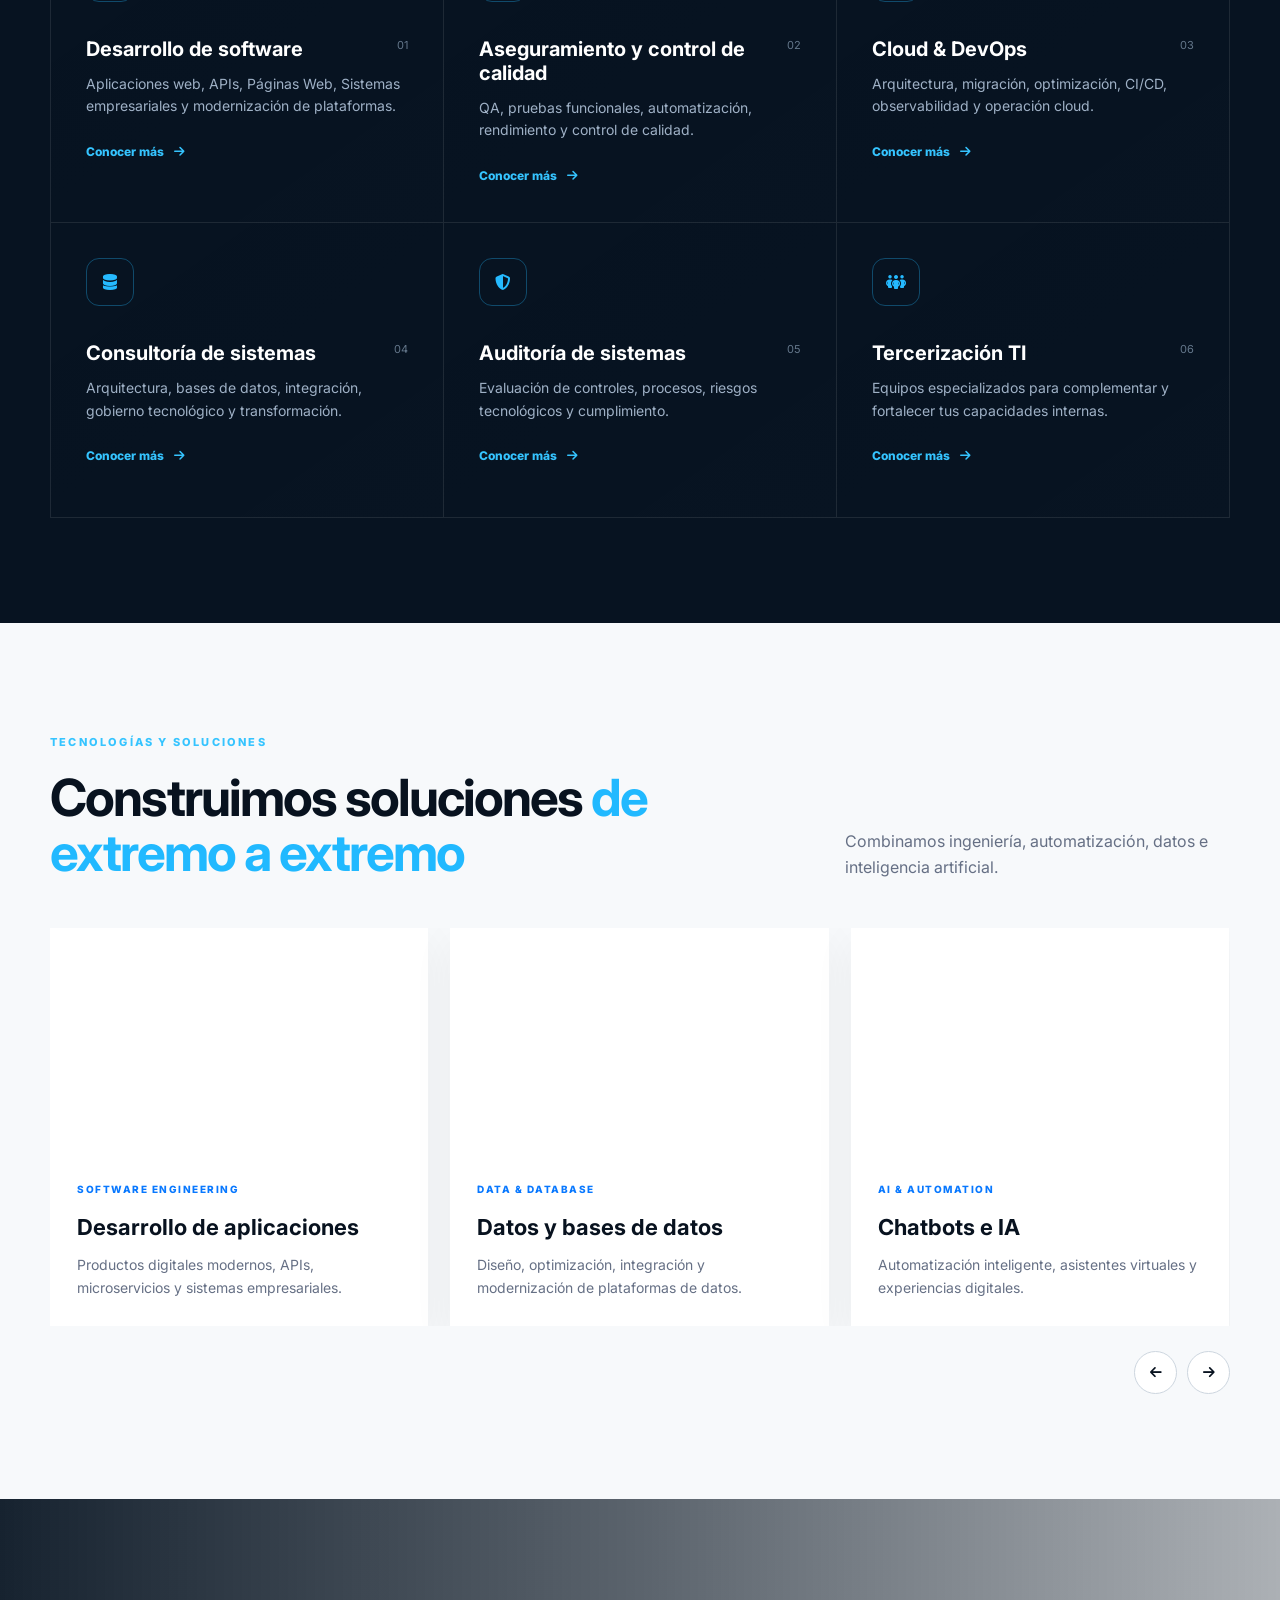
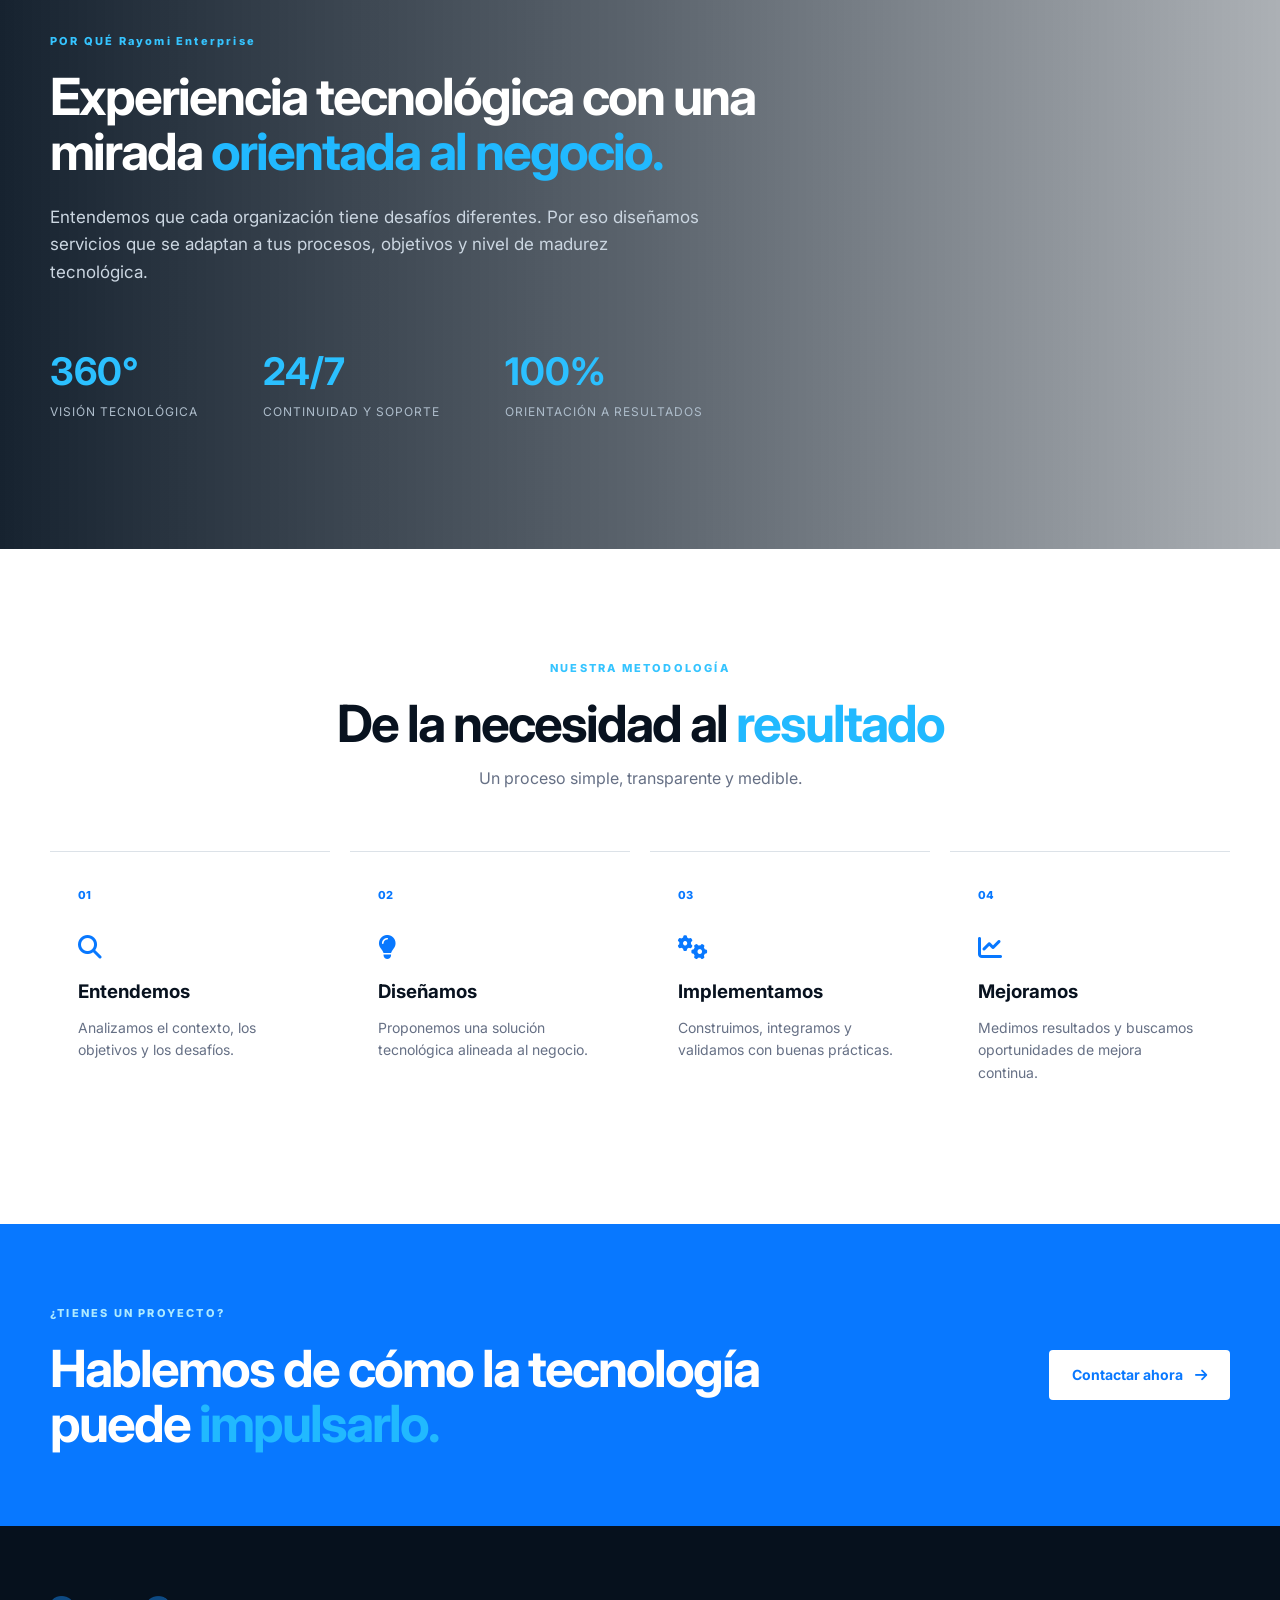
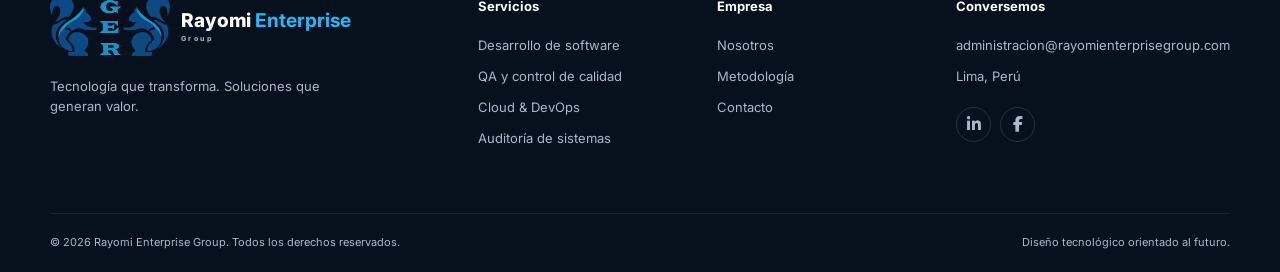
==== commit a37c61a3: "Update index.html" ====
--- a/index.html
+++ b/index.html
@@ -319,7 +319,7 @@
       </div>
       <div>
         <h4>Conversemos</h4>
-        <a href="mailto:contacto@rayomienterprise@gmail.com">contacto@rayomienterprise@gmail.com</a>
+        <a href="mailto:administracion@rayomienterprisegroup.com">administracion@rayomienterprisegroup.com</a>
         <span>Lima, Perú</span>
         <div class="socials">
           <a href="#" aria-label="LinkedIn"><i class="fa-brands fa-linkedin-in"></i></a>
